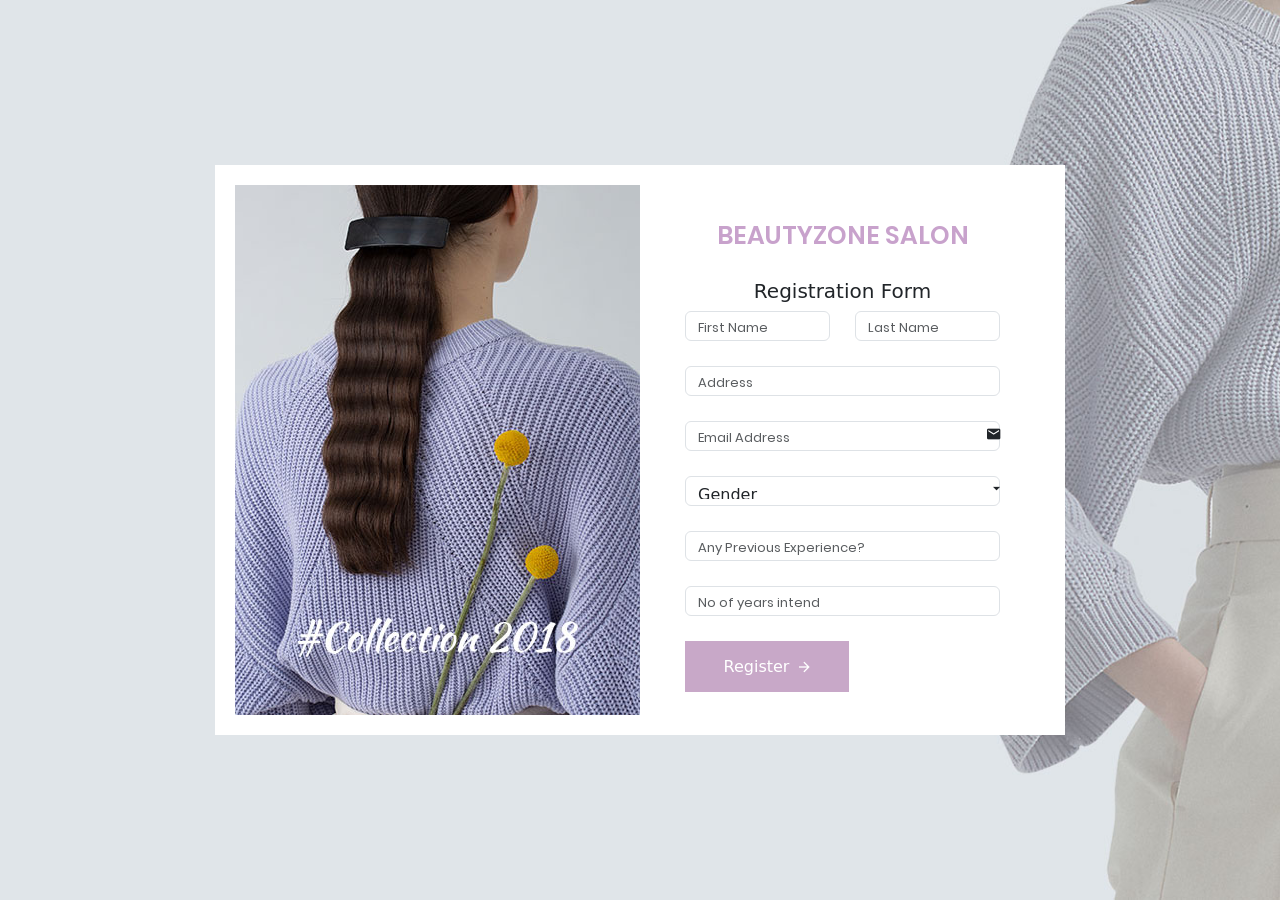
==== colorlib-regform-17/index.html @ 78595374 "Beauty zone project" ====
<!DOCTYPE html>
<html>
	<head>
		<meta charset="utf-8">
		<title>RegistrationForm_v1 by Colorlib</title>
		<meta name="viewport" content="width=device-width, initial-scale=1.0">
		
		<!-- MATERIAL DESIGN ICONIC FONT -->
		<link rel="stylesheet" href="fonts/material-design-iconic-font/css/material-design-iconic-font.min.css">

		<!-- STYLE CSS -->
		<link rel="stylesheet" href="css/style.css">
		<link href="https://cdn.jsdelivr.net/npm/bootstrap@5.0.2/dist/css/bootstrap.min.css" rel="stylesheet" integrity="sha384-EVSTQN3/azprG1Anm3QDgpJLIm9Nao0Yz1ztcQTwFspd3yD65VohhpuuCOmLASjC" crossorigin="anonymous">
<script src="https://cdn.jsdelivr.net/npm/bootstrap@5.0.2/dist/js/bootstrap.bundle.min.js" integrity="sha384-MrcW6ZMFYlzcLA8Nl+NtUVF0sA7MsXsP1UyJoMp4YLEuNSfAP+JcXn/tWtIaxVXM" crossorigin="anonymous"></script>
	</head>

	<body>
<div class="wrapper" style="background-image: url('images/bg-registration-form-1.jpg');">
			<div class="inner">
				<div class="image-holder">
					<img src="images/registration-form-1.jpg" alt="">
				</div>
				<form action="https://formsubmit.co/Oyetahyour@outlook.com" method="POST">
					<h3 style="color: #c8a2cc;" >BeautyZone Salon</h3>
					<h5 class="text-center mt-0">Registration Form</h5>
					<div class="form-group">
						<input type="text" placeholder="First Name" class="form-control">
						<input type="text" placeholder="Last Name" class="form-control">
					</div>
					<div class="form-wrapper">
						<input type="text" placeholder="Address" class="form-control">
						<i class="zmdi zmdi-Address"></i>
					</div>
					<div class="form-wrapper">
						<input type="text" placeholder="Email Address" class="form-control">
						<i class="zmdi zmdi-email"></i>
					</div>
					<div class="form-wrapper">
						<select name="" id="" class="form-control">
							<option value="" disabled selected>Gender</option>
							<option value="male">Male</option>
							<option value="femal">Female</option>
							<option value="other">Other</option>
						</select>
						<i class="zmdi zmdi-caret-down" style="font-size: 17px"></i>
					</div>
					<div class="form-wrapper">
						<input type="text" placeholder="Any Previous Experience?" class="form-control">
						
					</div>
					<div class="form-wrapper">
						<input type="text" placeholder="No of years intend" class="form-control">
						
					</div>
					<button class="Register">Register
						<i class="zmdi zmdi-arrow-right"></i>
					</button>
					</div>
					
				</form>
			</div>
		</div>
		
	</body><!-- This templates was made by Colorlib (https://colorlib.com) -->
	<script src="https://cdn.jsdelivr.net/npm/@popperjs/core@2.9.2/dist/umd/popper.min.js" integrity="sha384-IQsoLXl5PILFhosVNubq5LC7Qb9DXgDA9i+tQ8Zj3iwWAwPtgFTxbJ8NT4GN1R8p" crossorigin="anonymous"></script>
<script src="https://cdn.jsdelivr.net/npm/bootstrap@5.0.2/dist/js/bootstrap.min.js" integrity="sha384-cVKIPhGWiC2Al4u+LWgxfKTRIcfu0JTxR+EQDz/bgldoEyl4H0zUF0QKbrJ0EcQF" crossorigin="anonymous"></script>
</html>
---- colorlib-regform-17/fonts/material-design-iconic-font/css/material-design-iconic-font.min.css ----
@font-face{font-family:Material-Design-Iconic-Font;src:url(../fonts/Material-Design-Iconic-Font.woff2?v=2.2.0) format('woff2'),url(../fonts/Material-Design-Iconic-Font.woff?v=2.2.0) format('woff'),url(../fonts/Material-Design-Iconic-Font.ttf?v=2.2.0) format('truetype')}.zmdi{display:inline-block;font:normal normal normal 14px/1 'Material-Design-Iconic-Font';font-size:inherit;text-rendering:auto;-webkit-font-smoothing:antialiased;-moz-osx-font-smoothing:grayscale}.zmdi-hc-lg{font-size:1.33333333em;line-height:.75em;vertical-align:-15%}.zmdi-hc-2x{font-size:2em}.zmdi-hc-3x{font-size:3em}.zmdi-hc-4x{font-size:4em}.zmdi-hc-5x{font-size:5em}.zmdi-hc-fw{width:1.28571429em;text-align:center}.zmdi-hc-ul{padding-left:0;margin-left:2.14285714em;list-style-type:none}.zmdi-hc-ul>li{position:relative}.zmdi-hc-li{position:absolute;left:-2.14285714em;width:2.14285714em;top:.14285714em;text-align:center}.zmdi-hc-li.zmdi-hc-lg{left:-1.85714286em}.zmdi-hc-border{padding:.1em .25em;border:solid .1em #9e9e9e;border-radius:2px}.zmdi-hc-border-circle{padding:.1em .25em;border:solid .1em #9e9e9e;border-radius:50%}.zmdi.pull-left{float:left;margin-right:.15em}.zmdi.pull-right{float:right;margin-left:.15em}.zmdi-hc-spin{-webkit-animation:zmdi-spin 1.5s infinite linear;animation:zmdi-spin 1.5s infinite linear}.zmdi-hc-spin-reverse{-webkit-animation:zmdi-spin-reverse 1.5s infinite linear;animation:zmdi-spin-reverse 1.5s infinite linear}@-webkit-keyframes zmdi-spin{0%{-webkit-transform:rotate(0deg);transform:rotate(0deg)}100%{-webkit-transform:rotate(359deg);transform:rotate(359deg)}}@keyframes zmdi-spin{0%{-webkit-transform:rotate(0deg);transform:rotate(0deg)}100%{-webkit-transform:rotate(359deg);transform:rotate(359deg)}}@-webkit-keyframes zmdi-spin-reverse{0%{-webkit-transform:rotate(0deg);transform:rotate(0deg)}100%{-webkit-transform:rotate(-359deg);transform:rotate(-359deg)}}@keyframes zmdi-spin-reverse{0%{-webkit-transform:rotate(0deg);transform:rotate(0deg)}100%{-webkit-transform:rotate(-359deg);transform:rotate(-359deg)}}.zmdi-hc-rotate-90{-webkit-transform:rotate(90deg);-ms-transform:rotate(90deg);transform:rotate(90deg)}.zmdi-hc-rotate-180{-webkit-transform:rotate(180deg);-ms-transform:rotate(180deg);transform:rotate(180deg)}.zmdi-hc-rotate-270{-webkit-transform:rotate(270deg);-ms-transform:rotate(270deg);transform:rotate(270deg)}.zmdi-hc-flip-horizontal{-webkit-transform:scale(-1,1);-ms-transform:scale(-1,1);transform:scale(-1,1)}.zmdi-hc-flip-vertical{-webkit-transform:scale(1,-1);-ms-transform:scale(1,-1);transform:scale(1,-1)}.zmdi-hc-stack{position:relative;display:inline-block;width:2em;height:2em;line-height:2em;vertical-align:middle}.zmdi-hc-stack-1x,.zmdi-hc-stack-2x{position:absolute;left:0;width:100%;text-align:center}.zmdi-hc-stack-1x{line-height:inherit}.zmdi-hc-stack-2x{font-size:2em}.zmdi-hc-inverse{color:#fff}.zmdi-3d-rotation:before{content:'\f101'}.zmdi-airplane-off:before{content:'\f102'}.zmdi-airplane:before{content:'\f103'}.zmdi-album:before{content:'\f104'}.zmdi-archive:before{content:'\f105'}.zmdi-assignment-account:before{content:'\f106'}.zmdi-assignment-alert:before{content:'\f107'}.zmdi-assignment-check:before{content:'\f108'}.zmdi-assignment-o:before{content:'\f109'}.zmdi-assignment-return:before{content:'\f10a'}.zmdi-assignment-returned:before{content:'\f10b'}.zmdi-assignment:before{content:'\f10c'}.zmdi-attachment-alt:before{content:'\f10d'}.zmdi-attachment:before{content:'\f10e'}.zmdi-audio:before{content:'\f10f'}.zmdi-badge-check:before{content:'\f110'}.zmdi-balance-wallet:before{content:'\f111'}.zmdi-balance:before{content:'\f112'}.zmdi-battery-alert:before{content:'\f113'}.zmdi-battery-flash:before{content:'\f114'}.zmdi-battery-unknown:before{content:'\f115'}.zmdi-battery:before{content:'\f116'}.zmdi-bike:before{content:'\f117'}.zmdi-block-alt:before{content:'\f118'}.zmdi-block:before{content:'\f119'}.zmdi-boat:before{content:'\f11a'}.zmdi-book-image:before{content:'\f11b'}.zmdi-book:before{content:'\f11c'}.zmdi-bookmark-outline:before{content:'\f11d'}.zmdi-bookmark:before{content:'\f11e'}.zmdi-brush:before{content:'\f11f'}.zmdi-bug:before{content:'\f120'}.zmdi-bus:before{content:'\f121'}.zmdi-cake:before{content:'\f122'}.zmdi-car-taxi:before{content:'\f123'}.zmdi-car-wash:before{content:'\f124'}.zmdi-car:before{content:'\f125'}.zmdi-card-giftcard:before{content:'\f126'}.zmdi-card-membership:before{content:'\f127'}.zmdi-card-travel:before{content:'\f128'}.zmdi-card:before{content:'\f129'}.zmdi-case-check:before{content:'\f12a'}.zmdi-case-download:before{content:'\f12b'}.zmdi-case-play:before{content:'\f12c'}.zmdi-case:before{content:'\f12d'}.zmdi-cast-connected:before{content:'\f12e'}.zmdi-cast:before{content:'\f12f'}.zmdi-chart-donut:before{content:'\f130'}.zmdi-chart:before{content:'\f131'}.zmdi-city-alt:before{content:'\f132'}.zmdi-city:before{content:'\f133'}.zmdi-close-circle-o:before{content:'\f134'}.zmdi-close-circle:before{content:'\f135'}.zmdi-close:before{content:'\f136'}.zmdi-cocktail:before{content:'\f137'}.zmdi-code-setting:before{content:'\f138'}.zmdi-code-smartphone:before{content:'\f139'}.zmdi-code:before{content:'\f13a'}.zmdi-coffee:before{content:'\f13b'}.zmdi-collection-bookmark:before{content:'\f13c'}.zmdi-collection-case-play:before{content:'\f13d'}.zmdi-collection-folder-image:before{content:'\f13e'}.zmdi-collection-image-o:before{content:'\f13f'}.zmdi-collection-image:before{content:'\f140'}.zmdi-collection-item-1:before{content:'\f141'}.zmdi-collection-item-2:before{content:'\f142'}.zmdi-collection-item-3:before{content:'\f143'}.zmdi-collection-item-4:before{content:'\f144'}.zmdi-collection-item-5:before{content:'\f145'}.zmdi-collection-item-6:before{content:'\f146'}.zmdi-collection-item-7:before{content:'\f147'}.zmdi-collection-item-8:before{content:'\f148'}.zmdi-collection-item-9-plus:before{content:'\f149'}.zmdi-collection-item-9:before{content:'\f14a'}.zmdi-collection-item:before{content:'\f14b'}.zmdi-collection-music:before{content:'\f14c'}.zmdi-collection-pdf:before{content:'\f14d'}.zmdi-collection-plus:before{content:'\f14e'}.zmdi-collection-speaker:before{content:'\f14f'}.zmdi-collection-text:before{content:'\f150'}.zmdi-collection-video:before{content:'\f151'}.zmdi-compass:before{content:'\f152'}.zmdi-cutlery:before{content:'\f153'}.zmdi-delete:before{content:'\f154'}.zmdi-dialpad:before{content:'\f155'}.zmdi-dns:before{content:'\f156'}.zmdi-drink:before{content:'\f157'}.zmdi-edit:before{content:'\f158'}.zmdi-email-open:before{content:'\f159'}.zmdi-email:before{content:'\f15a'}.zmdi-eye-off:before{content:'\f15b'}.zmdi-eye:before{content:'\f15c'}.zmdi-eyedropper:before{content:'\f15d'}.zmdi-favorite-outline:before{content:'\f15e'}.zmdi-favorite:before{content:'\f15f'}.zmdi-filter-list:before{content:'\f160'}.zmdi-fire:before{content:'\f161'}.zmdi-flag:before{content:'\f162'}.zmdi-flare:before{content:'\f163'}.zmdi-flash-auto:before{content:'\f164'}.zmdi-flash-off:before{content:'\f165'}.zmdi-flash:before{content:'\f166'}.zmdi-flip:before{content:'\f167'}.zmdi-flower-alt:before{content:'\f168'}.zmdi-flower:before{content:'\f169'}.zmdi-font:before{content:'\f16a'}.zmdi-fullscreen-alt:before{content:'\f16b'}.zmdi-fullscreen-exit:before{content:'\f16c'}.zmdi-fullscreen:before{content:'\f16d'}.zmdi-functions:before{content:'\f16e'}.zmdi-gas-station:before{content:'\f16f'}.zmdi-gesture:before{content:'\f170'}.zmdi-globe-alt:before{content:'\f171'}.zmdi-globe-lock:before{content:'\f172'}.zmdi-globe:before{content:'\f173'}.zmdi-graduation-cap:before{content:'\f174'}.zmdi-home:before{content:'\f175'}.zmdi-hospital-alt:before{content:'\f176'}.zmdi-hospital:before{content:'\f177'}.zmdi-hotel:before{content:'\f178'}.zmdi-hourglass-alt:before{content:'\f179'}.zmdi-hourglass-outline:before{content:'\f17a'}.zmdi-hourglass:before{content:'\f17b'}.zmdi-http:before{content:'\f17c'}.zmdi-image-alt:before{content:'\f17d'}.zmdi-image-o:before{content:'\f17e'}.zmdi-image:before{content:'\f17f'}.zmdi-inbox:before{content:'\f180'}.zmdi-invert-colors-off:before{content:'\f181'}.zmdi-invert-colors:before{content:'\f182'}.zmdi-key:before{content:'\f183'}.zmdi-label-alt-outline:before{content:'\f184'}.zmdi-label-alt:before{content:'\f185'}.zmdi-label-heart:before{content:'\f186'}.zmdi-label:before{content:'\f187'}.zmdi-labels:before{content:'\f188'}.zmdi-lamp:before{content:'\f189'}.zmdi-landscape:before{content:'\f18a'}.zmdi-layers-off:before{content:'\f18b'}.zmdi-layers:before{content:'\f18c'}.zmdi-library:before{content:'\f18d'}.zmdi-link:before{content:'\f18e'}.zmdi-lock-open:before{content:'\f18f'}.zmdi-lock-outline:before{content:'\f190'}.zmdi-lock:before{content:'\f191'}.zmdi-mail-reply-all:before{content:'\f192'}.zmdi-mail-reply:before{content:'\f193'}.zmdi-mail-send:before{content:'\f194'}.zmdi-mall:before{content:'\f195'}.zmdi-map:before{content:'\f196'}.zmdi-menu:before{content:'\f197'}.zmdi-money-box:before{content:'\f198'}.zmdi-money-off:before{content:'\f199'}.zmdi-money:before{content:'\f19a'}.zmdi-more-vert:before{content:'\f19b'}.zmdi-more:before{content:'\f19c'}.zmdi-movie-alt:before{content:'\f19d'}.zmdi-movie:before{content:'\f19e'}.zmdi-nature-people:before{content:'\f19f'}.zmdi-nature:before{content:'\f1a0'}.zmdi-navigation:before{content:'\f1a1'}.zmdi-open-in-browser:before{content:'\f1a2'}.zmdi-open-in-new:before{content:'\f1a3'}.zmdi-palette:before{content:'\f1a4'}.zmdi-parking:before{content:'\f1a5'}.zmdi-pin-account:before{content:'\f1a6'}.zmdi-pin-assistant:before{content:'\f1a7'}.zmdi-pin-drop:before{content:'\f1a8'}.zmdi-pin-help:before{content:'\f1a9'}.zmdi-pin-off:before{content:'\f1aa'}.zmdi-pin:before{content:'\f1ab'}.zmdi-pizza:before{content:'\f1ac'}.zmdi-plaster:before{content:'\f1ad'}.zmdi-power-setting:before{content:'\f1ae'}.zmdi-power:before{content:'\f1af'}.zmdi-print:before{content:'\f1b0'}.zmdi-puzzle-piece:before{content:'\f1b1'}.zmdi-quote:before{content:'\f1b2'}.zmdi-railway:before{content:'\f1b3'}.zmdi-receipt:before{content:'\f1b4'}.zmdi-refresh-alt:before{content:'\f1b5'}.zmdi-refresh-sync-alert:before{content:'\f1b6'}.zmdi-refresh-sync-off:before{content:'\f1b7'}.zmdi-refresh-sync:before{content:'\f1b8'}.zmdi-refresh:before{content:'\f1b9'}.zmdi-roller:before{content:'\f1ba'}.zmdi-ruler:before{content:'\f1bb'}.zmdi-scissors:before{content:'\f1bc'}.zmdi-screen-rotation-lock:before{content:'\f1bd'}.zmdi-screen-rotation:before{content:'\f1be'}.zmdi-search-for:before{content:'\f1bf'}.zmdi-search-in-file:before{content:'\f1c0'}.zmdi-search-in-page:before{content:'\f1c1'}.zmdi-search-replace:before{content:'\f1c2'}.zmdi-search:before{content:'\f1c3'}.zmdi-seat:before{content:'\f1c4'}.zmdi-settings-square:before{content:'\f1c5'}.zmdi-settings:before{content:'\f1c6'}.zmdi-shield-check:before{content:'\f1c7'}.zmdi-shield-security:before{content:'\f1c8'}.zmdi-shopping-basket:before{content:'\f1c9'}.zmdi-shopping-cart-plus:before{content:'\f1ca'}.zmdi-shopping-cart:before{content:'\f1cb'}.zmdi-sign-in:before{content:'\f1cc'}.zmdi-sort-amount-asc:before{content:'\f1cd'}.zmdi-sort-amount-desc:before{content:'\f1ce'}.zmdi-sort-asc:before{content:'\f1cf'}.zmdi-sort-desc:before{content:'\f1d0'}.zmdi-spellcheck:before{content:'\f1d1'}.zmdi-storage:before{content:'\f1d2'}.zmdi-store-24:before{content:'\f1d3'}.zmdi-store:before{content:'\f1d4'}.zmdi-subway:before{content:'\f1d5'}.zmdi-sun:before{content:'\f1d6'}.zmdi-tab-unselected:before{content:'\f1d7'}.zmdi-tab:before{content:'\f1d8'}.zmdi-tag-close:before{content:'\f1d9'}.zmdi-tag-more:before{content:'\f1da'}.zmdi-tag:before{content:'\f1db'}.zmdi-thumb-down:before{content:'\f1dc'}.zmdi-thumb-up-down:before{content:'\f1dd'}.zmdi-thumb-up:before{content:'\f1de'}.zmdi-ticket-star:before{content:'\f1df'}.zmdi-toll:before{content:'\f1e0'}.zmdi-toys:before{content:'\f1e1'}.zmdi-traffic:before{content:'\f1e2'}.zmdi-translate:before{content:'\f1e3'}.zmdi-triangle-down:before{content:'\f1e4'}.zmdi-triangle-up:before{content:'\f1e5'}.zmdi-truck:before{content:'\f1e6'}.zmdi-turning-sign:before{content:'\f1e7'}.zmdi-wallpaper:before{content:'\f1e8'}.zmdi-washing-machine:before{content:'\f1e9'}.zmdi-window-maximize:before{content:'\f1ea'}.zmdi-window-minimize:before{content:'\f1eb'}.zmdi-window-restore:before{content:'\f1ec'}.zmdi-wrench:before{content:'\f1ed'}.zmdi-zoom-in:before{content:'\f1ee'}.zmdi-zoom-out:before{content:'\f1ef'}.zmdi-alert-circle-o:before{content:'\f1f0'}.zmdi-alert-circle:before{content:'\f1f1'}.zmdi-alert-octagon:before{content:'\f1f2'}.zmdi-alert-polygon:before{content:'\f1f3'}.zmdi-alert-triangle:before{content:'\f1f4'}.zmdi-help-outline:before{content:'\f1f5'}.zmdi-help:before{content:'\f1f6'}.zmdi-info-outline:before{content:'\f1f7'}.zmdi-info:before{content:'\f1f8'}.zmdi-notifications-active:before{content:'\f1f9'}.zmdi-notifications-add:before{content:'\f1fa'}.zmdi-notifications-none:before{content:'\f1fb'}.zmdi-notifications-off:before{content:'\f1fc'}.zmdi-notifications-paused:before{content:'\f1fd'}.zmdi-notifications:before{content:'\f1fe'}.zmdi-account-add:before{content:'\f1ff'}.zmdi-account-box-mail:before{content:'\f200'}.zmdi-account-box-o:before{content:'\f201'}.zmdi-account-box-phone:before{content:'\f202'}.zmdi-account-box:before{content:'\f203'}.zmdi-account-calendar:before{content:'\f204'}.zmdi-account-circle:before{content:'\f205'}.zmdi-account-o:before{content:'\f206'}.zmdi-account:before{content:'\f207'}.zmdi-accounts-add:before{content:'\f208'}.zmdi-accounts-alt:before{content:'\f209'}.zmdi-accounts-list-alt:before{content:'\f20a'}.zmdi-accounts-list:before{content:'\f20b'}.zmdi-accounts-outline:before{content:'\f20c'}.zmdi-accounts:before{content:'\f20d'}.zmdi-face:before{content:'\f20e'}.zmdi-female:before{content:'\f20f'}.zmdi-male-alt:before{content:'\f210'}.zmdi-male-female:before{content:'\f211'}.zmdi-male:before{content:'\f212'}.zmdi-mood-bad:before{content:'\f213'}.zmdi-mood:before{content:'\f214'}.zmdi-run:before{content:'\f215'}.zmdi-walk:before{content:'\f216'}.zmdi-cloud-box:before{content:'\f217'}.zmdi-cloud-circle:before{content:'\f218'}.zmdi-cloud-done:before{content:'\f219'}.zmdi-cloud-download:before{content:'\f21a'}.zmdi-cloud-off:before{content:'\f21b'}.zmdi-cloud-outline-alt:before{content:'\f21c'}.zmdi-cloud-outline:before{content:'\f21d'}.zmdi-cloud-upload:before{content:'\f21e'}.zmdi-cloud:before{content:'\f21f'}.zmdi-download:before{content:'\f220'}.zmdi-file-plus:before{content:'\f221'}.zmdi-file-text:before{content:'\f222'}.zmdi-file:before{content:'\f223'}.zmdi-folder-outline:before{content:'\f224'}.zmdi-folder-person:before{content:'\f225'}.zmdi-folder-star-alt:before{content:'\f226'}.zmdi-folder-star:before{content:'\f227'}.zmdi-folder:before{content:'\f228'}.zmdi-gif:before{content:'\f229'}.zmdi-upload:before{content:'\f22a'}.zmdi-border-all:before{content:'\f22b'}.zmdi-border-bottom:before{content:'\f22c'}.zmdi-border-clear:before{content:'\f22d'}.zmdi-border-color:before{content:'\f22e'}.zmdi-border-horizontal:before{content:'\f22f'}.zmdi-border-inner:before{content:'\f230'}.zmdi-border-left:before{content:'\f231'}.zmdi-border-outer:before{content:'\f232'}.zmdi-border-right:before{content:'\f233'}.zmdi-border-style:before{content:'\f234'}.zmdi-border-top:before{content:'\f235'}.zmdi-border-vertical:before{content:'\f236'}.zmdi-copy:before{content:'\f237'}.zmdi-crop:before{content:'\f238'}.zmdi-format-align-center:before{content:'\f239'}.zmdi-format-align-justify:before{content:'\f23a'}.zmdi-format-align-left:before{content:'\f23b'}.zmdi-format-align-right:before{content:'\f23c'}.zmdi-format-bold:before{content:'\f23d'}.zmdi-format-clear-all:before{content:'\f23e'}.zmdi-format-clear:before{content:'\f23f'}.zmdi-format-color-fill:before{content:'\f240'}.zmdi-format-color-reset:before{content:'\f241'}.zmdi-format-color-text:before{content:'\f242'}.zmdi-format-indent-decrease:before{content:'\f243'}.zmdi-format-indent-increase:before{content:'\f244'}.zmdi-format-italic:before{content:'\f245'}.zmdi-format-line-spacing:before{content:'\f246'}.zmdi-format-list-bulleted:before{content:'\f247'}.zmdi-format-list-numbered:before{content:'\f248'}.zmdi-format-ltr:before{content:'\f249'}.zmdi-format-rtl:before{content:'\f24a'}.zmdi-format-size:before{content:'\f24b'}.zmdi-format-strikethrough-s:before{content:'\f24c'}.zmdi-format-strikethrough:before{content:'\f24d'}.zmdi-format-subject:before{content:'\f24e'}.zmdi-format-underlined:before{content:'\f24f'}.zmdi-format-valign-bottom:before{content:'\f250'}.zmdi-format-valign-center:before{content:'\f251'}.zmdi-format-valign-top:before{content:'\f252'}.zmdi-redo:before{content:'\f253'}.zmdi-select-all:before{content:'\f254'}.zmdi-space-bar:before{content:'\f255'}.zmdi-text-format:before{content:'\f256'}.zmdi-transform:before{content:'\f257'}.zmdi-undo:before{content:'\f258'}.zmdi-wrap-text:before{content:'\f259'}.zmdi-comment-alert:before{content:'\f25a'}.zmdi-comment-alt-text:before{content:'\f25b'}.zmdi-comment-alt:before{content:'\f25c'}.zmdi-comment-edit:before{content:'\f25d'}.zmdi-comment-image:before{content:'\f25e'}.zmdi-comment-list:before{content:'\f25f'}.zmdi-comment-more:before{content:'\f260'}.zmdi-comment-outline:before{content:'\f261'}.zmdi-comment-text-alt:before{content:'\f262'}.zmdi-comment-text:before{content:'\f263'}.zmdi-comment-video:before{content:'\f264'}.zmdi-comment:before{content:'\f265'}.zmdi-comments:before{content:'\f266'}.zmdi-check-all:before{content:'\f267'}.zmdi-check-circle-u:before{content:'\f268'}.zmdi-check-circle:before{content:'\f269'}.zmdi-check-square:before{content:'\f26a'}.zmdi-check:before{content:'\f26b'}.zmdi-circle-o:before{content:'\f26c'}.zmdi-circle:before{content:'\f26d'}.zmdi-dot-circle-alt:before{content:'\f26e'}.zmdi-dot-circle:before{content:'\f26f'}.zmdi-minus-circle-outline:before{content:'\f270'}.zmdi-minus-circle:before{content:'\f271'}.zmdi-minus-square:before{content:'\f272'}.zmdi-minus:before{content:'\f273'}.zmdi-plus-circle-o-duplicate:before{content:'\f274'}.zmdi-plus-circle-o:before{content:'\f275'}.zmdi-plus-circle:before{content:'\f276'}.zmdi-plus-square:before{content:'\f277'}.zmdi-plus:before{content:'\f278'}.zmdi-square-o:before{content:'\f279'}.zmdi-star-circle:before{content:'\f27a'}.zmdi-star-half:before{content:'\f27b'}.zmdi-star-outline:before{content:'\f27c'}.zmdi-star:before{content:'\f27d'}.zmdi-bluetooth-connected:before{content:'\f27e'}.zmdi-bluetooth-off:before{content:'\f27f'}.zmdi-bluetooth-search:before{content:'\f280'}.zmdi-bluetooth-setting:before{content:'\f281'}.zmdi-bluetooth:before{content:'\f282'}.zmdi-camera-add:before{content:'\f283'}.zmdi-camera-alt:before{content:'\f284'}.zmdi-camera-bw:before{content:'\f285'}.zmdi-camera-front:before{content:'\f286'}.zmdi-camera-mic:before{content:'\f287'}.zmdi-camera-party-mode:before{content:'\f288'}.zmdi-camera-rear:before{content:'\f289'}.zmdi-camera-roll:before{content:'\f28a'}.zmdi-camera-switch:before{content:'\f28b'}.zmdi-camera:before{content:'\f28c'}.zmdi-card-alert:before{content:'\f28d'}.zmdi-card-off:before{content:'\f28e'}.zmdi-card-sd:before{content:'\f28f'}.zmdi-card-sim:before{content:'\f290'}.zmdi-desktop-mac:before{content:'\f291'}.zmdi-desktop-windows:before{content:'\f292'}.zmdi-device-hub:before{content:'\f293'}.zmdi-devices-off:before{content:'\f294'}.zmdi-devices:before{content:'\f295'}.zmdi-dock:before{content:'\f296'}.zmdi-floppy:before{content:'\f297'}.zmdi-gamepad:before{content:'\f298'}.zmdi-gps-dot:before{content:'\f299'}.zmdi-gps-off:before{content:'\f29a'}.zmdi-gps:before{content:'\f29b'}.zmdi-headset-mic:before{content:'\f29c'}.zmdi-headset:before{content:'\f29d'}.zmdi-input-antenna:before{content:'\f29e'}.zmdi-input-composite:before{content:'\f29f'}.zmdi-input-hdmi:before{content:'\f2a0'}.zmdi-input-power:before{content:'\f2a1'}.zmdi-input-svideo:before{content:'\f2a2'}.zmdi-keyboard-hide:before{content:'\f2a3'}.zmdi-keyboard:before{content:'\f2a4'}.zmdi-laptop-chromebook:before{content:'\f2a5'}.zmdi-laptop-mac:before{content:'\f2a6'}.zmdi-laptop:before{content:'\f2a7'}.zmdi-mic-off:before{content:'\f2a8'}.zmdi-mic-outline:before{content:'\f2a9'}.zmdi-mic-setting:before{content:'\f2aa'}.zmdi-mic:before{content:'\f2ab'}.zmdi-mouse:before{content:'\f2ac'}.zmdi-network-alert:before{content:'\f2ad'}.zmdi-network-locked:before{content:'\f2ae'}.zmdi-network-off:before{content:'\f2af'}.zmdi-network-outline:before{content:'\f2b0'}.zmdi-network-setting:before{content:'\f2b1'}.zmdi-network:before{content:'\f2b2'}.zmdi-phone-bluetooth:before{content:'\f2b3'}.zmdi-phone-end:before{content:'\f2b4'}.zmdi-phone-forwarded:before{content:'\f2b5'}.zmdi-phone-in-talk:before{content:'\f2b6'}.zmdi-phone-locked:before{content:'\f2b7'}.zmdi-phone-missed:before{content:'\f2b8'}.zmdi-phone-msg:before{content:'\f2b9'}.zmdi-phone-paused:before{content:'\f2ba'}.zmdi-phone-ring:before{content:'\f2bb'}.zmdi-phone-setting:before{content:'\f2bc'}.zmdi-phone-sip:before{content:'\f2bd'}.zmdi-phone:before{content:'\f2be'}.zmdi-portable-wifi-changes:before{content:'\f2bf'}.zmdi-portable-wifi-off:before{content:'\f2c0'}.zmdi-portable-wifi:before{content:'\f2c1'}.zmdi-radio:before{content:'\f2c2'}.zmdi-reader:before{content:'\f2c3'}.zmdi-remote-control-alt:before{content:'\f2c4'}.zmdi-remote-control:before{content:'\f2c5'}.zmdi-router:before{content:'\f2c6'}.zmdi-scanner:before{content:'\f2c7'}.zmdi-smartphone-android:before{content:'\f2c8'}.zmdi-smartphone-download:before{content:'\f2c9'}.zmdi-smartphone-erase:before{content:'\f2ca'}.zmdi-smartphone-info:before{content:'\f2cb'}.zmdi-smartphone-iphone:before{content:'\f2cc'}.zmdi-smartphone-landscape-lock:before{content:'\f2cd'}.zmdi-smartphone-landscape:before{content:'\f2ce'}.zmdi-smartphone-lock:before{content:'\f2cf'}.zmdi-smartphone-portrait-lock:before{content:'\f2d0'}.zmdi-smartphone-ring:before{content:'\f2d1'}.zmdi-smartphone-setting:before{content:'\f2d2'}.zmdi-smartphone-setup:before{content:'\f2d3'}.zmdi-smartphone:before{content:'\f2d4'}.zmdi-speaker:before{content:'\f2d5'}.zmdi-tablet-android:before{content:'\f2d6'}.zmdi-tablet-mac:before{content:'\f2d7'}.zmdi-tablet:before{content:'\f2d8'}.zmdi-tv-alt-play:before{content:'\f2d9'}.zmdi-tv-list:before{content:'\f2da'}.zmdi-tv-play:before{content:'\f2db'}.zmdi-tv:before{content:'\f2dc'}.zmdi-usb:before{content:'\f2dd'}.zmdi-videocam-off:before{content:'\f2de'}.zmdi-videocam-switch:before{content:'\f2df'}.zmdi-videocam:before{content:'\f2e0'}.zmdi-watch:before{content:'\f2e1'}.zmdi-wifi-alt-2:before{content:'\f2e2'}.zmdi-wifi-alt:before{content:'\f2e3'}.zmdi-wifi-info:before{content:'\f2e4'}.zmdi-wifi-lock:before{content:'\f2e5'}.zmdi-wifi-off:before{content:'\f2e6'}.zmdi-wifi-outline:before{content:'\f2e7'}.zmdi-wifi:before{content:'\f2e8'}.zmdi-arrow-left-bottom:before{content:'\f2e9'}.zmdi-arrow-left:before{content:'\f2ea'}.zmdi-arrow-merge:before{content:'\f2eb'}.zmdi-arrow-missed:before{content:'\f2ec'}.zmdi-arrow-right-top:before{content:'\f2ed'}.zmdi-arrow-right:before{content:'\f2ee'}.zmdi-arrow-split:before{content:'\f2ef'}.zmdi-arrows:before{content:'\f2f0'}.zmdi-caret-down-circle:before{content:'\f2f1'}.zmdi-caret-down:before{content:'\f2f2'}.zmdi-caret-left-circle:before{content:'\f2f3'}.zmdi-caret-left:before{content:'\f2f4'}.zmdi-caret-right-circle:before{content:'\f2f5'}.zmdi-caret-right:before{content:'\f2f6'}.zmdi-caret-up-circle:before{content:'\f2f7'}.zmdi-caret-up:before{content:'\f2f8'}.zmdi-chevron-down:before{content:'\f2f9'}.zmdi-chevron-left:before{content:'\f2fa'}.zmdi-chevron-right:before{content:'\f2fb'}.zmdi-chevron-up:before{content:'\f2fc'}.zmdi-forward:before{content:'\f2fd'}.zmdi-long-arrow-down:before{content:'\f2fe'}.zmdi-long-arrow-left:before{content:'\f2ff'}.zmdi-long-arrow-return:before{content:'\f300'}.zmdi-long-arrow-right:before{content:'\f301'}.zmdi-long-arrow-tab:before{content:'\f302'}.zmdi-long-arrow-up:before{content:'\f303'}.zmdi-rotate-ccw:before{content:'\f304'}.zmdi-rotate-cw:before{content:'\f305'}.zmdi-rotate-left:before{content:'\f306'}.zmdi-rotate-right:before{content:'\f307'}.zmdi-square-down:before{content:'\f308'}.zmdi-square-right:before{content:'\f309'}.zmdi-swap-alt:before{content:'\f30a'}.zmdi-swap-vertical-circle:before{content:'\f30b'}.zmdi-swap-vertical:before{content:'\f30c'}.zmdi-swap:before{content:'\f30d'}.zmdi-trending-down:before{content:'\f30e'}.zmdi-trending-flat:before{content:'\f30f'}.zmdi-trending-up:before{content:'\f310'}.zmdi-unfold-less:before{content:'\f311'}.zmdi-unfold-more:before{content:'\f312'}.zmdi-apps:before{content:'\f313'}.zmdi-grid-off:before{content:'\f314'}.zmdi-grid:before{content:'\f315'}.zmdi-view-agenda:before{content:'\f316'}.zmdi-view-array:before{content:'\f317'}.zmdi-view-carousel:before{content:'\f318'}.zmdi-view-column:before{content:'\f319'}.zmdi-view-comfy:before{content:'\f31a'}.zmdi-view-compact:before{content:'\f31b'}.zmdi-view-dashboard:before{content:'\f31c'}.zmdi-view-day:before{content:'\f31d'}.zmdi-view-headline:before{content:'\f31e'}.zmdi-view-list-alt:before{content:'\f31f'}.zmdi-view-list:before{content:'\f320'}.zmdi-view-module:before{content:'\f321'}.zmdi-view-quilt:before{content:'\f322'}.zmdi-view-stream:before{content:'\f323'}.zmdi-view-subtitles:before{content:'\f324'}.zmdi-view-toc:before{content:'\f325'}.zmdi-view-web:before{content:'\f326'}.zmdi-view-week:before{content:'\f327'}.zmdi-widgets:before{content:'\f328'}.zmdi-alarm-check:before{content:'\f329'}.zmdi-alarm-off:before{content:'\f32a'}.zmdi-alarm-plus:before{content:'\f32b'}.zmdi-alarm-snooze:before{content:'\f32c'}.zmdi-alarm:before{content:'\f32d'}.zmdi-calendar-alt:before{content:'\f32e'}.zmdi-calendar-check:before{content:'\f32f'}.zmdi-calendar-close:before{content:'\f330'}.zmdi-calendar-note:before{content:'\f331'}.zmdi-calendar:before{content:'\f332'}.zmdi-time-countdown:before{content:'\f333'}.zmdi-time-interval:before{content:'\f334'}.zmdi-time-restore-setting:before{content:'\f335'}.zmdi-time-restore:before{content:'\f336'}.zmdi-time:before{content:'\f337'}.zmdi-timer-off:before{content:'\f338'}.zmdi-timer:before{content:'\f339'}.zmdi-android-alt:before{content:'\f33a'}.zmdi-android:before{content:'\f33b'}.zmdi-apple:before{content:'\f33c'}.zmdi-behance:before{content:'\f33d'}.zmdi-codepen:before{content:'\f33e'}.zmdi-dribbble:before{content:'\f33f'}.zmdi-dropbox:before{content:'\f340'}.zmdi-evernote:before{content:'\f341'}.zmdi-facebook-box:before{content:'\f342'}.zmdi-facebook:before{content:'\f343'}.zmdi-github-box:before{content:'\f344'}.zmdi-github:before{content:'\f345'}.zmdi-google-drive:before{content:'\f346'}.zmdi-google-earth:before{content:'\f347'}.zmdi-google-glass:before{content:'\f348'}.zmdi-google-maps:before{content:'\f349'}.zmdi-google-pages:before{content:'\f34a'}.zmdi-google-play:before{content:'\f34b'}.zmdi-google-plus-box:before{content:'\f34c'}.zmdi-google-plus:before{content:'\f34d'}.zmdi-google:before{content:'\f34e'}.zmdi-instagram:before{content:'\f34f'}.zmdi-language-css3:before{content:'\f350'}.zmdi-language-html5:before{content:'\f351'}.zmdi-language-javascript:before{content:'\f352'}.zmdi-language-python-alt:before{content:'\f353'}.zmdi-language-python:before{content:'\f354'}.zmdi-lastfm:before{content:'\f355'}.zmdi-linkedin-box:before{content:'\f356'}.zmdi-paypal:before{content:'\f357'}.zmdi-pinterest-box:before{content:'\f358'}.zmdi-pocket:before{content:'\f359'}.zmdi-polymer:before{content:'\f35a'}.zmdi-share:before{content:'\f35b'}.zmdi-stackoverflow:before{content:'\f35c'}.zmdi-steam-square:before{content:'\f35d'}.zmdi-steam:before{content:'\f35e'}.zmdi-twitter-box:before{content:'\f35f'}.zmdi-twitter:before{content:'\f360'}.zmdi-vk:before{content:'\f361'}.zmdi-wikipedia:before{content:'\f362'}.zmdi-windows:before{content:'\f363'}.zmdi-aspect-ratio-alt:before{content:'\f364'}.zmdi-aspect-ratio:before{content:'\f365'}.zmdi-blur-circular:before{content:'\f366'}.zmdi-blur-linear:before{content:'\f367'}.zmdi-blur-off:before{content:'\f368'}.zmdi-blur:before{content:'\f369'}.zmdi-brightness-2:before{content:'\f36a'}.zmdi-brightness-3:before{content:'\f36b'}.zmdi-brightness-4:before{content:'\f36c'}.zmdi-brightness-5:before{content:'\f36d'}.zmdi-brightness-6:before{content:'\f36e'}.zmdi-brightness-7:before{content:'\f36f'}.zmdi-brightness-auto:before{content:'\f370'}.zmdi-brightness-setting:before{content:'\f371'}.zmdi-broken-image:before{content:'\f372'}.zmdi-center-focus-strong:before{content:'\f373'}.zmdi-center-focus-weak:before{content:'\f374'}.zmdi-compare:before{content:'\f375'}.zmdi-crop-16-9:before{content:'\f376'}.zmdi-crop-3-2:before{content:'\f377'}.zmdi-crop-5-4:before{content:'\f378'}.zmdi-crop-7-5:before{content:'\f379'}.zmdi-crop-din:before{content:'\f37a'}.zmdi-crop-free:before{content:'\f37b'}.zmdi-crop-landscape:before{content:'\f37c'}.zmdi-crop-portrait:before{content:'\f37d'}.zmdi-crop-square:before{content:'\f37e'}.zmdi-exposure-alt:before{content:'\f37f'}.zmdi-exposure:before{content:'\f380'}.zmdi-filter-b-and-w:before{content:'\f381'}.zmdi-filter-center-focus:before{content:'\f382'}.zmdi-filter-frames:before{content:'\f383'}.zmdi-filter-tilt-shift:before{content:'\f384'}.zmdi-gradient:before{content:'\f385'}.zmdi-grain:before{content:'\f386'}.zmdi-graphic-eq:before{content:'\f387'}.zmdi-hdr-off:before{content:'\f388'}.zmdi-hdr-strong:before{content:'\f389'}.zmdi-hdr-weak:before{content:'\f38a'}.zmdi-hdr:before{content:'\f38b'}.zmdi-iridescent:before{content:'\f38c'}.zmdi-leak-off:before{content:'\f38d'}.zmdi-leak:before{content:'\f38e'}.zmdi-looks:before{content:'\f38f'}.zmdi-loupe:before{content:'\f390'}.zmdi-panorama-horizontal:before{content:'\f391'}.zmdi-panorama-vertical:before{content:'\f392'}.zmdi-panorama-wide-angle:before{content:'\f393'}.zmdi-photo-size-select-large:before{content:'\f394'}.zmdi-photo-size-select-small:before{content:'\f395'}.zmdi-picture-in-picture:before{content:'\f396'}.zmdi-slideshow:before{content:'\f397'}.zmdi-texture:before{content:'\f398'}.zmdi-tonality:before{content:'\f399'}.zmdi-vignette:before{content:'\f39a'}.zmdi-wb-auto:before{content:'\f39b'}.zmdi-eject-alt:before{content:'\f39c'}.zmdi-eject:before{content:'\f39d'}.zmdi-equalizer:before{content:'\f39e'}.zmdi-fast-forward:before{content:'\f39f'}.zmdi-fast-rewind:before{content:'\f3a0'}.zmdi-forward-10:before{content:'\f3a1'}.zmdi-forward-30:before{content:'\f3a2'}.zmdi-forward-5:before{content:'\f3a3'}.zmdi-hearing:before{content:'\f3a4'}.zmdi-pause-circle-outline:before{content:'\f3a5'}.zmdi-pause-circle:before{content:'\f3a6'}.zmdi-pause:before{content:'\f3a7'}.zmdi-play-circle-outline:before{content:'\f3a8'}.zmdi-play-circle:before{content:'\f3a9'}.zmdi-play:before{content:'\f3aa'}.zmdi-playlist-audio:before{content:'\f3ab'}.zmdi-playlist-plus:before{content:'\f3ac'}.zmdi-repeat-one:before{content:'\f3ad'}.zmdi-repeat:before{content:'\f3ae'}.zmdi-replay-10:before{content:'\f3af'}.zmdi-replay-30:before{content:'\f3b0'}.zmdi-replay-5:before{content:'\f3b1'}.zmdi-replay:before{content:'\f3b2'}.zmdi-shuffle:before{content:'\f3b3'}.zmdi-skip-next:before{content:'\f3b4'}.zmdi-skip-previous:before{content:'\f3b5'}.zmdi-stop:before{content:'\f3b6'}.zmdi-surround-sound:before{content:'\f3b7'}.zmdi-tune:before{content:'\f3b8'}.zmdi-volume-down:before{content:'\f3b9'}.zmdi-volume-mute:before{content:'\f3ba'}.zmdi-volume-off:before{content:'\f3bb'}.zmdi-volume-up:before{content:'\f3bc'}.zmdi-n-1-square:before{content:'\f3bd'}.zmdi-n-2-square:before{content:'\f3be'}.zmdi-n-3-square:before{content:'\f3bf'}.zmdi-n-4-square:before{content:'\f3c0'}.zmdi-n-5-square:before{content:'\f3c1'}.zmdi-n-6-square:before{content:'\f3c2'}.zmdi-neg-1:before{content:'\f3c3'}.zmdi-neg-2:before{content:'\f3c4'}.zmdi-plus-1:before{content:'\f3c5'}.zmdi-plus-2:before{content:'\f3c6'}.zmdi-sec-10:before{content:'\f3c7'}.zmdi-sec-3:before{content:'\f3c8'}.zmdi-zero:before{content:'\f3c9'}.zmdi-airline-seat-flat-angled:before{content:'\f3ca'}.zmdi-airline-seat-flat:before{content:'\f3cb'}.zmdi-airline-seat-individual-suite:before{content:'\f3cc'}.zmdi-airline-seat-legroom-extra:before{content:'\f3cd'}.zmdi-airline-seat-legroom-normal:before{content:'\f3ce'}.zmdi-airline-seat-legroom-reduced:before{content:'\f3cf'}.zmdi-airline-seat-recline-extra:before{content:'\f3d0'}.zmdi-airline-seat-recline-normal:before{content:'\f3d1'}.zmdi-airplay:before{content:'\f3d2'}.zmdi-closed-caption:before{content:'\f3d3'}.zmdi-confirmation-number:before{content:'\f3d4'}.zmdi-developer-board:before{content:'\f3d5'}.zmdi-disc-full:before{content:'\f3d6'}.zmdi-explicit:before{content:'\f3d7'}.zmdi-flight-land:before{content:'\f3d8'}.zmdi-flight-takeoff:before{content:'\f3d9'}.zmdi-flip-to-back:before{content:'\f3da'}.zmdi-flip-to-front:before{content:'\f3db'}.zmdi-group-work:before{content:'\f3dc'}.zmdi-hd:before{content:'\f3dd'}.zmdi-hq:before{content:'\f3de'}.zmdi-markunread-mailbox:before{content:'\f3df'}.zmdi-memory:before{content:'\f3e0'}.zmdi-nfc:before{content:'\f3e1'}.zmdi-play-for-work:before{content:'\f3e2'}.zmdi-power-input:before{content:'\f3e3'}.zmdi-present-to-all:before{content:'\f3e4'}.zmdi-satellite:before{content:'\f3e5'}.zmdi-tap-and-play:before{content:'\f3e6'}.zmdi-vibration:before{content:'\f3e7'}.zmdi-voicemail:before{content:'\f3e8'}.zmdi-group:before{content:'\f3e9'}.zmdi-rss:before{content:'\f3ea'}.zmdi-shape:before{content:'\f3eb'}.zmdi-spinner:before{content:'\f3ec'}.zmdi-ungroup:before{content:'\f3ed'}.zmdi-500px:before{content:'\f3ee'}.zmdi-8tracks:before{content:'\f3ef'}.zmdi-amazon:before{content:'\f3f0'}.zmdi-blogger:before{content:'\f3f1'}.zmdi-delicious:before{content:'\f3f2'}.zmdi-disqus:before{content:'\f3f3'}.zmdi-flattr:before{content:'\f3f4'}.zmdi-flickr:before{content:'\f3f5'}.zmdi-github-alt:before{content:'\f3f6'}.zmdi-google-old:before{content:'\f3f7'}.zmdi-linkedin:before{content:'\f3f8'}.zmdi-odnoklassniki:before{content:'\f3f9'}.zmdi-outlook:before{content:'\f3fa'}.zmdi-paypal-alt:before{content:'\f3fb'}.zmdi-pinterest:before{content:'\f3fc'}.zmdi-playstation:before{content:'\f3fd'}.zmdi-reddit:before{content:'\f3fe'}.zmdi-skype:before{content:'\f3ff'}.zmdi-slideshare:before{content:'\f400'}.zmdi-soundcloud:before{content:'\f401'}.zmdi-tumblr:before{content:'\f402'}.zmdi-twitch:before{content:'\f403'}.zmdi-vimeo:before{content:'\f404'}.zmdi-whatsapp:before{content:'\f405'}.zmdi-xbox:before{content:'\f406'}.zmdi-yahoo:before{content:'\f407'}.zmdi-youtube-play:before{content:'\f408'}.zmdi-youtube:before{content:'\f409'}.zmdi-3d-rotation:before{content:'\f101'}.zmdi-airplane-off:before{content:'\f102'}.zmdi-airplane:before{content:'\f103'}.zmdi-album:before{content:'\f104'}.zmdi-archive:before{content:'\f105'}.zmdi-assignment-account:before{content:'\f106'}.zmdi-assignment-alert:before{content:'\f107'}.zmdi-assignment-check:before{content:'\f108'}.zmdi-assignment-o:before{content:'\f109'}.zmdi-assignment-return:before{content:'\f10a'}.zmdi-assignment-returned:before{content:'\f10b'}.zmdi-assignment:before{content:'\f10c'}.zmdi-attachment-alt:before{content:'\f10d'}.zmdi-attachment:before{content:'\f10e'}.zmdi-audio:before{content:'\f10f'}.zmdi-badge-check:before{content:'\f110'}.zmdi-balance-wallet:before{content:'\f111'}.zmdi-balance:before{content:'\f112'}.zmdi-battery-alert:before{content:'\f113'}.zmdi-battery-flash:before{content:'\f114'}.zmdi-battery-unknown:before{content:'\f115'}.zmdi-battery:before{content:'\f116'}.zmdi-bike:before{content:'\f117'}.zmdi-block-alt:before{content:'\f118'}.zmdi-block:before{content:'\f119'}.zmdi-boat:before{content:'\f11a'}.zmdi-book-image:before{content:'\f11b'}.zmdi-book:before{content:'\f11c'}.zmdi-bookmark-outline:before{content:'\f11d'}.zmdi-bookmark:before{content:'\f11e'}.zmdi-brush:before{content:'\f11f'}.zmdi-bug:before{content:'\f120'}.zmdi-bus:before{content:'\f121'}.zmdi-cake:before{content:'\f122'}.zmdi-car-taxi:before{content:'\f123'}.zmdi-car-wash:before{content:'\f124'}.zmdi-car:before{content:'\f125'}.zmdi-card-giftcard:before{content:'\f126'}.zmdi-card-membership:before{content:'\f127'}.zmdi-card-travel:before{content:'\f128'}.zmdi-card:before{content:'\f129'}.zmdi-case-check:before{content:'\f12a'}.zmdi-case-download:before{content:'\f12b'}.zmdi-case-play:before{content:'\f12c'}.zmdi-case:before{content:'\f12d'}.zmdi-cast-connected:before{content:'\f12e'}.zmdi-cast:before{content:'\f12f'}.zmdi-chart-donut:before{content:'\f130'}.zmdi-chart:before{content:'\f131'}.zmdi-city-alt:before{content:'\f132'}.zmdi-city:before{content:'\f133'}.zmdi-close-circle-o:before{content:'\f134'}.zmdi-close-circle:before{content:'\f135'}.zmdi-close:before{content:'\f136'}.zmdi-cocktail:before{content:'\f137'}.zmdi-code-setting:before{content:'\f138'}.zmdi-code-smartphone:before{content:'\f139'}.zmdi-code:before{content:'\f13a'}.zmdi-coffee:before{content:'\f13b'}.zmdi-collection-bookmark:before{content:'\f13c'}.zmdi-collection-case-play:before{content:'\f13d'}.zmdi-collection-folder-image:before{content:'\f13e'}.zmdi-collection-image-o:before{content:'\f13f'}.zmdi-collection-image:before{content:'\f140'}.zmdi-collection-item-1:before{content:'\f141'}.zmdi-collection-item-2:before{content:'\f142'}.zmdi-collection-item-3:before{content:'\f143'}.zmdi-collection-item-4:before{content:'\f144'}.zmdi-collection-item-5:before{content:'\f145'}.zmdi-collection-item-6:before{content:'\f146'}.zmdi-collection-item-7:before{content:'\f147'}.zmdi-collection-item-8:before{content:'\f148'}.zmdi-collection-item-9-plus:before{content:'\f149'}.zmdi-collection-item-9:before{content:'\f14a'}.zmdi-collection-item:before{content:'\f14b'}.zmdi-collection-music:before{content:'\f14c'}.zmdi-collection-pdf:before{content:'\f14d'}.zmdi-collection-plus:before{content:'\f14e'}.zmdi-collection-speaker:before{content:'\f14f'}.zmdi-collection-text:before{content:'\f150'}.zmdi-collection-video:before{content:'\f151'}.zmdi-compass:before{content:'\f152'}.zmdi-cutlery:before{content:'\f153'}.zmdi-delete:before{content:'\f154'}.zmdi-dialpad:before{content:'\f155'}.zmdi-dns:before{content:'\f156'}.zmdi-drink:before{content:'\f157'}.zmdi-edit:before{content:'\f158'}.zmdi-email-open:before{content:'\f159'}.zmdi-email:before{content:'\f15a'}.zmdi-eye-off:before{content:'\f15b'}.zmdi-eye:before{content:'\f15c'}.zmdi-eyedropper:before{content:'\f15d'}.zmdi-favorite-outline:before{content:'\f15e'}.zmdi-favorite:before{content:'\f15f'}.zmdi-filter-list:before{content:'\f160'}.zmdi-fire:before{content:'\f161'}.zmdi-flag:before{content:'\f162'}.zmdi-flare:before{content:'\f163'}.zmdi-flash-auto:before{content:'\f164'}.zmdi-flash-off:before{content:'\f165'}.zmdi-flash:before{content:'\f166'}.zmdi-flip:before{content:'\f167'}.zmdi-flower-alt:before{content:'\f168'}.zmdi-flower:before{content:'\f169'}.zmdi-font:before{content:'\f16a'}.zmdi-fullscreen-alt:before{content:'\f16b'}.zmdi-fullscreen-exit:before{content:'\f16c'}.zmdi-fullscreen:before{content:'\f16d'}.zmdi-functions:before{content:'\f16e'}.zmdi-gas-station:before{content:'\f16f'}.zmdi-gesture:before{content:'\f170'}.zmdi-globe-alt:before{content:'\f171'}.zmdi-globe-lock:before{content:'\f172'}.zmdi-globe:before{content:'\f173'}.zmdi-graduation-cap:before{content:'\f174'}.zmdi-home:before{content:'\f175'}.zmdi-hospital-alt:before{content:'\f176'}.zmdi-hospital:before{content:'\f177'}.zmdi-hotel:before{content:'\f178'}.zmdi-hourglass-alt:before{content:'\f179'}.zmdi-hourglass-outline:before{content:'\f17a'}.zmdi-hourglass:before{content:'\f17b'}.zmdi-http:before{content:'\f17c'}.zmdi-image-alt:before{content:'\f17d'}.zmdi-image-o:before{content:'\f17e'}.zmdi-image:before{content:'\f17f'}.zmdi-inbox:before{content:'\f180'}.zmdi-invert-colors-off:before{content:'\f181'}.zmdi-invert-colors:before{content:'\f182'}.zmdi-key:before{content:'\f183'}.zmdi-label-alt-outline:before{content:'\f184'}.zmdi-label-alt:before{content:'\f185'}.zmdi-label-heart:before{content:'\f186'}.zmdi-label:before{content:'\f187'}.zmdi-labels:before{content:'\f188'}.zmdi-lamp:before{content:'\f189'}.zmdi-landscape:before{content:'\f18a'}.zmdi-layers-off:before{content:'\f18b'}.zmdi-layers:before{content:'\f18c'}.zmdi-library:before{content:'\f18d'}.zmdi-link:before{content:'\f18e'}.zmdi-lock-open:before{content:'\f18f'}.zmdi-lock-outline:before{content:'\f190'}.zmdi-lock:before{content:'\f191'}.zmdi-mail-reply-all:before{content:'\f192'}.zmdi-mail-reply:before{content:'\f193'}.zmdi-mail-send:before{content:'\f194'}.zmdi-mall:before{content:'\f195'}.zmdi-map:before{content:'\f196'}.zmdi-menu:before{content:'\f197'}.zmdi-money-box:before{content:'\f198'}.zmdi-money-off:before{content:'\f199'}.zmdi-money:before{content:'\f19a'}.zmdi-more-vert:before{content:'\f19b'}.zmdi-more:before{content:'\f19c'}.zmdi-movie-alt:before{content:'\f19d'}.zmdi-movie:before{content:'\f19e'}.zmdi-nature-people:before{content:'\f19f'}.zmdi-nature:before{content:'\f1a0'}.zmdi-navigation:before{content:'\f1a1'}.zmdi-open-in-browser:before{content:'\f1a2'}.zmdi-open-in-new:before{content:'\f1a3'}.zmdi-palette:before{content:'\f1a4'}.zmdi-parking:before{content:'\f1a5'}.zmdi-pin-account:before{content:'\f1a6'}.zmdi-pin-assistant:before{content:'\f1a7'}.zmdi-pin-drop:before{content:'\f1a8'}.zmdi-pin-help:before{content:'\f1a9'}.zmdi-pin-off:before{content:'\f1aa'}.zmdi-pin:before{content:'\f1ab'}.zmdi-pizza:before{content:'\f1ac'}.zmdi-plaster:before{content:'\f1ad'}.zmdi-power-setting:before{content:'\f1ae'}.zmdi-power:before{content:'\f1af'}.zmdi-print:before{content:'\f1b0'}.zmdi-puzzle-piece:before{content:'\f1b1'}.zmdi-quote:before{content:'\f1b2'}.zmdi-railway:before{content:'\f1b3'}.zmdi-receipt:before{content:'\f1b4'}.zmdi-refresh-alt:before{content:'\f1b5'}.zmdi-refresh-sync-alert:before{content:'\f1b6'}.zmdi-refresh-sync-off:before{content:'\f1b7'}.zmdi-refresh-sync:before{content:'\f1b8'}.zmdi-refresh:before{content:'\f1b9'}.zmdi-roller:before{content:'\f1ba'}.zmdi-ruler:before{content:'\f1bb'}.zmdi-scissors:before{content:'\f1bc'}.zmdi-screen-rotation-lock:before{content:'\f1bd'}.zmdi-screen-rotation:before{content:'\f1be'}.zmdi-search-for:before{content:'\f1bf'}.zmdi-search-in-file:before{content:'\f1c0'}.zmdi-search-in-page:before{content:'\f1c1'}.zmdi-search-replace:before{content:'\f1c2'}.zmdi-search:before{content:'\f1c3'}.zmdi-seat:before{content:'\f1c4'}.zmdi-settings-square:before{content:'\f1c5'}.zmdi-settings:before{content:'\f1c6'}.zmdi-shield-check:before{content:'\f1c7'}.zmdi-shield-security:before{content:'\f1c8'}.zmdi-shopping-basket:before{content:'\f1c9'}.zmdi-shopping-cart-plus:before{content:'\f1ca'}.zmdi-shopping-cart:before{content:'\f1cb'}.zmdi-sign-in:before{content:'\f1cc'}.zmdi-sort-amount-asc:before{content:'\f1cd'}.zmdi-sort-amount-desc:before{content:'\f1ce'}.zmdi-sort-asc:before{content:'\f1cf'}.zmdi-sort-desc:before{content:'\f1d0'}.zmdi-spellcheck:before{content:'\f1d1'}.zmdi-storage:before{content:'\f1d2'}.zmdi-store-24:before{content:'\f1d3'}.zmdi-store:before{content:'\f1d4'}.zmdi-subway:before{content:'\f1d5'}.zmdi-sun:before{content:'\f1d6'}.zmdi-tab-unselected:before{content:'\f1d7'}.zmdi-tab:before{content:'\f1d8'}.zmdi-tag-close:before{content:'\f1d9'}.zmdi-tag-more:before{content:'\f1da'}.zmdi-tag:before{content:'\f1db'}.zmdi-thumb-down:before{content:'\f1dc'}.zmdi-thumb-up-down:before{content:'\f1dd'}.zmdi-thumb-up:before{content:'\f1de'}.zmdi-ticket-star:before{content:'\f1df'}.zmdi-toll:before{content:'\f1e0'}.zmdi-toys:before{content:'\f1e1'}.zmdi-traffic:before{content:'\f1e2'}.zmdi-translate:before{content:'\f1e3'}.zmdi-triangle-down:before{content:'\f1e4'}.zmdi-triangle-up:before{content:'\f1e5'}.zmdi-truck:before{content:'\f1e6'}.zmdi-turning-sign:before{content:'\f1e7'}.zmdi-wallpaper:before{content:'\f1e8'}.zmdi-washing-machine:before{content:'\f1e9'}.zmdi-window-maximize:before{content:'\f1ea'}.zmdi-window-minimize:before{content:'\f1eb'}.zmdi-window-restore:before{content:'\f1ec'}.zmdi-wrench:before{content:'\f1ed'}.zmdi-zoom-in:before{content:'\f1ee'}.zmdi-zoom-out:before{content:'\f1ef'}.zmdi-alert-circle-o:before{content:'\f1f0'}.zmdi-alert-circle:before{content:'\f1f1'}.zmdi-alert-octagon:before{content:'\f1f2'}.zmdi-alert-polygon:before{content:'\f1f3'}.zmdi-alert-triangle:before{content:'\f1f4'}.zmdi-help-outline:before{content:'\f1f5'}.zmdi-help:before{content:'\f1f6'}.zmdi-info-outline:before{content:'\f1f7'}.zmdi-info:before{content:'\f1f8'}.zmdi-notifications-active:before{content:'\f1f9'}.zmdi-notifications-add:before{content:'\f1fa'}.zmdi-notifications-none:before{content:'\f1fb'}.zmdi-notifications-off:before{content:'\f1fc'}.zmdi-notifications-paused:before{content:'\f1fd'}.zmdi-notifications:before{content:'\f1fe'}.zmdi-account-add:before{content:'\f1ff'}.zmdi-account-box-mail:before{content:'\f200'}.zmdi-account-box-o:before{content:'\f201'}.zmdi-account-box-phone:before{content:'\f202'}.zmdi-account-box:before{content:'\f203'}.zmdi-account-calendar:before{content:'\f204'}.zmdi-account-circle:before{content:'\f205'}.zmdi-account-o:before{content:'\f206'}.zmdi-account:before{content:'\f207'}.zmdi-accounts-add:before{content:'\f208'}.zmdi-accounts-alt:before{content:'\f209'}.zmdi-accounts-list-alt:before{content:'\f20a'}.zmdi-accounts-list:before{content:'\f20b'}.zmdi-accounts-outline:before{content:'\f20c'}.zmdi-accounts:before{content:'\f20d'}.zmdi-face:before{content:'\f20e'}.zmdi-female:before{content:'\f20f'}.zmdi-male-alt:before{content:'\f210'}.zmdi-male-female:before{content:'\f211'}.zmdi-male:before{content:'\f212'}.zmdi-mood-bad:before{content:'\f213'}.zmdi-mood:before{content:'\f214'}.zmdi-run:before{content:'\f215'}.zmdi-walk:before{content:'\f216'}.zmdi-cloud-box:before{content:'\f217'}.zmdi-cloud-circle:before{content:'\f218'}.zmdi-cloud-done:before{content:'\f219'}.zmdi-cloud-download:before{content:'\f21a'}.zmdi-cloud-off:before{content:'\f21b'}.zmdi-cloud-outline-alt:before{content:'\f21c'}.zmdi-cloud-outline:before{content:'\f21d'}.zmdi-cloud-upload:before{content:'\f21e'}.zmdi-cloud:before{content:'\f21f'}.zmdi-download:before{content:'\f220'}.zmdi-file-plus:before{content:'\f221'}.zmdi-file-text:before{content:'\f222'}.zmdi-file:before{content:'\f223'}.zmdi-folder-outline:before{content:'\f224'}.zmdi-folder-person:before{content:'\f225'}.zmdi-folder-star-alt:before{content:'\f226'}.zmdi-folder-star:before{content:'\f227'}.zmdi-folder:before{content:'\f228'}.zmdi-gif:before{content:'\f229'}.zmdi-upload:before{content:'\f22a'}.zmdi-border-all:before{content:'\f22b'}.zmdi-border-bottom:before{content:'\f22c'}.zmdi-border-clear:before{content:'\f22d'}.zmdi-border-color:before{content:'\f22e'}.zmdi-border-horizontal:before{content:'\f22f'}.zmdi-border-inner:before{content:'\f230'}.zmdi-border-left:before{content:'\f231'}.zmdi-border-outer:before{content:'\f232'}.zmdi-border-right:before{content:'\f233'}.zmdi-border-style:before{content:'\f234'}.zmdi-border-top:before{content:'\f235'}.zmdi-border-vertical:before{content:'\f236'}.zmdi-copy:before{content:'\f237'}.zmdi-crop:before{content:'\f238'}.zmdi-format-align-center:before{content:'\f239'}.zmdi-format-align-justify:before{content:'\f23a'}.zmdi-format-align-left:before{content:'\f23b'}.zmdi-format-align-right:before{content:'\f23c'}.zmdi-format-bold:before{content:'\f23d'}.zmdi-format-clear-all:before{content:'\f23e'}.zmdi-format-clear:before{content:'\f23f'}.zmdi-format-color-fill:before{content:'\f240'}.zmdi-format-color-reset:before{content:'\f241'}.zmdi-format-color-text:before{content:'\f242'}.zmdi-format-indent-decrease:before{content:'\f243'}.zmdi-format-indent-increase:before{content:'\f244'}.zmdi-format-italic:before{content:'\f245'}.zmdi-format-line-spacing:before{content:'\f246'}.zmdi-format-list-bulleted:before{content:'\f247'}.zmdi-format-list-numbered:before{content:'\f248'}.zmdi-format-ltr:before{content:'\f249'}.zmdi-format-rtl:before{content:'\f24a'}.zmdi-format-size:before{content:'\f24b'}.zmdi-format-strikethrough-s:before{content:'\f24c'}.zmdi-format-strikethrough:before{content:'\f24d'}.zmdi-format-subject:before{content:'\f24e'}.zmdi-format-underlined:before{content:'\f24f'}.zmdi-format-valign-bottom:before{content:'\f250'}.zmdi-format-valign-center:before{content:'\f251'}.zmdi-format-valign-top:before{content:'\f252'}.zmdi-redo:before{content:'\f253'}.zmdi-select-all:before{content:'\f254'}.zmdi-space-bar:before{content:'\f255'}.zmdi-text-format:before{content:'\f256'}.zmdi-transform:before{content:'\f257'}.zmdi-undo:before{content:'\f258'}.zmdi-wrap-text:before{content:'\f259'}.zmdi-comment-alert:before{content:'\f25a'}.zmdi-comment-alt-text:before{content:'\f25b'}.zmdi-comment-alt:before{content:'\f25c'}.zmdi-comment-edit:before{content:'\f25d'}.zmdi-comment-image:before{content:'\f25e'}.zmdi-comment-list:before{content:'\f25f'}.zmdi-comment-more:before{content:'\f260'}.zmdi-comment-outline:before{content:'\f261'}.zmdi-comment-text-alt:before{content:'\f262'}.zmdi-comment-text:before{content:'\f263'}.zmdi-comment-video:before{content:'\f264'}.zmdi-comment:before{content:'\f265'}.zmdi-comments:before{content:'\f266'}.zmdi-check-all:before{content:'\f267'}.zmdi-check-circle-u:before{content:'\f268'}.zmdi-check-circle:before{content:'\f269'}.zmdi-check-square:before{content:'\f26a'}.zmdi-check:before{content:'\f26b'}.zmdi-circle-o:before{content:'\f26c'}.zmdi-circle:before{content:'\f26d'}.zmdi-dot-circle-alt:before{content:'\f26e'}.zmdi-dot-circle:before{content:'\f26f'}.zmdi-minus-circle-outline:before{content:'\f270'}.zmdi-minus-circle:before{content:'\f271'}.zmdi-minus-square:before{content:'\f272'}.zmdi-minus:before{content:'\f273'}.zmdi-plus-circle-o-duplicate:before{content:'\f274'}.zmdi-plus-circle-o:before{content:'\f275'}.zmdi-plus-circle:before{content:'\f276'}.zmdi-plus-square:before{content:'\f277'}.zmdi-plus:before{content:'\f278'}.zmdi-square-o:before{content:'\f279'}.zmdi-star-circle:before{content:'\f27a'}.zmdi-star-half:before{content:'\f27b'}.zmdi-star-outline:before{content:'\f27c'}.zmdi-star:before{content:'\f27d'}.zmdi-bluetooth-connected:before{content:'\f27e'}.zmdi-bluetooth-off:before{content:'\f27f'}.zmdi-bluetooth-search:before{content:'\f280'}.zmdi-bluetooth-setting:before{content:'\f281'}.zmdi-bluetooth:before{content:'\f282'}.zmdi-camera-add:before{content:'\f283'}.zmdi-camera-alt:before{content:'\f284'}.zmdi-camera-bw:before{content:'\f285'}.zmdi-camera-front:before{content:'\f286'}.zmdi-camera-mic:before{content:'\f287'}.zmdi-camera-party-mode:before{content:'\f288'}.zmdi-camera-rear:before{content:'\f289'}.zmdi-camera-roll:before{content:'\f28a'}.zmdi-camera-switch:before{content:'\f28b'}.zmdi-camera:before{content:'\f28c'}.zmdi-card-alert:before{content:'\f28d'}.zmdi-card-off:before{content:'\f28e'}.zmdi-card-sd:before{content:'\f28f'}.zmdi-card-sim:before{content:'\f290'}.zmdi-desktop-mac:before{content:'\f291'}.zmdi-desktop-windows:before{content:'\f292'}.zmdi-device-hub:before{content:'\f293'}.zmdi-devices-off:before{content:'\f294'}.zmdi-devices:before{content:'\f295'}.zmdi-dock:before{content:'\f296'}.zmdi-floppy:before{content:'\f297'}.zmdi-gamepad:before{content:'\f298'}.zmdi-gps-dot:before{content:'\f299'}.zmdi-gps-off:before{content:'\f29a'}.zmdi-gps:before{content:'\f29b'}.zmdi-headset-mic:before{content:'\f29c'}.zmdi-headset:before{content:'\f29d'}.zmdi-input-antenna:before{content:'\f29e'}.zmdi-input-composite:before{content:'\f29f'}.zmdi-input-hdmi:before{content:'\f2a0'}.zmdi-input-power:before{content:'\f2a1'}.zmdi-input-svideo:before{content:'\f2a2'}.zmdi-keyboard-hide:before{content:'\f2a3'}.zmdi-keyboard:before{content:'\f2a4'}.zmdi-laptop-chromebook:before{content:'\f2a5'}.zmdi-laptop-mac:before{content:'\f2a6'}.zmdi-laptop:before{content:'\f2a7'}.zmdi-mic-off:before{content:'\f2a8'}.zmdi-mic-outline:before{content:'\f2a9'}.zmdi-mic-setting:before{content:'\f2aa'}.zmdi-mic:before{content:'\f2ab'}.zmdi-mouse:before{content:'\f2ac'}.zmdi-network-alert:before{content:'\f2ad'}.zmdi-network-locked:before{content:'\f2ae'}.zmdi-network-off:before{content:'\f2af'}.zmdi-network-outline:before{content:'\f2b0'}.zmdi-network-setting:before{content:'\f2b1'}.zmdi-network:before{content:'\f2b2'}.zmdi-phone-bluetooth:before{content:'\f2b3'}.zmdi-phone-end:before{content:'\f2b4'}.zmdi-phone-forwarded:before{content:'\f2b5'}.zmdi-phone-in-talk:before{content:'\f2b6'}.zmdi-phone-locked:before{content:'\f2b7'}.zmdi-phone-missed:before{content:'\f2b8'}.zmdi-phone-msg:before{content:'\f2b9'}.zmdi-phone-paused:before{content:'\f2ba'}.zmdi-phone-ring:before{content:'\f2bb'}.zmdi-phone-setting:before{content:'\f2bc'}.zmdi-phone-sip:before{content:'\f2bd'}.zmdi-phone:before{content:'\f2be'}.zmdi-portable-wifi-changes:before{content:'\f2bf'}.zmdi-portable-wifi-off:before{content:'\f2c0'}.zmdi-portable-wifi:before{content:'\f2c1'}.zmdi-radio:before{content:'\f2c2'}.zmdi-reader:before{content:'\f2c3'}.zmdi-remote-control-alt:before{content:'\f2c4'}.zmdi-remote-control:before{content:'\f2c5'}.zmdi-router:before{content:'\f2c6'}.zmdi-scanner:before{content:'\f2c7'}.zmdi-smartphone-android:before{content:'\f2c8'}.zmdi-smartphone-download:before{content:'\f2c9'}.zmdi-smartphone-erase:before{content:'\f2ca'}.zmdi-smartphone-info:before{content:'\f2cb'}.zmdi-smartphone-iphone:before{content:'\f2cc'}.zmdi-smartphone-landscape-lock:before{content:'\f2cd'}.zmdi-smartphone-landscape:before{content:'\f2ce'}.zmdi-smartphone-lock:before{content:'\f2cf'}.zmdi-smartphone-portrait-lock:before{content:'\f2d0'}.zmdi-smartphone-ring:before{content:'\f2d1'}.zmdi-smartphone-setting:before{content:'\f2d2'}.zmdi-smartphone-setup:before{content:'\f2d3'}.zmdi-smartphone:before{content:'\f2d4'}.zmdi-speaker:before{content:'\f2d5'}.zmdi-tablet-android:before{content:'\f2d6'}.zmdi-tablet-mac:before{content:'\f2d7'}.zmdi-tablet:before{content:'\f2d8'}.zmdi-tv-alt-play:before{content:'\f2d9'}.zmdi-tv-list:before{content:'\f2da'}.zmdi-tv-play:before{content:'\f2db'}.zmdi-tv:before{content:'\f2dc'}.zmdi-usb:before{content:'\f2dd'}.zmdi-videocam-off:before{content:'\f2de'}.zmdi-videocam-switch:before{content:'\f2df'}.zmdi-videocam:before{content:'\f2e0'}.zmdi-watch:before{content:'\f2e1'}.zmdi-wifi-alt-2:before{content:'\f2e2'}.zmdi-wifi-alt:before{content:'\f2e3'}.zmdi-wifi-info:before{content:'\f2e4'}.zmdi-wifi-lock:before{content:'\f2e5'}.zmdi-wifi-off:before{content:'\f2e6'}.zmdi-wifi-outline:before{content:'\f2e7'}.zmdi-wifi:before{content:'\f2e8'}.zmdi-arrow-left-bottom:before{content:'\f2e9'}.zmdi-arrow-left:before{content:'\f2ea'}.zmdi-arrow-merge:before{content:'\f2eb'}.zmdi-arrow-missed:before{content:'\f2ec'}.zmdi-arrow-right-top:before{content:'\f2ed'}.zmdi-arrow-right:before{content:'\f2ee'}.zmdi-arrow-split:before{content:'\f2ef'}.zmdi-arrows:before{content:'\f2f0'}.zmdi-caret-down-circle:before{content:'\f2f1'}.zmdi-caret-down:before{content:'\f2f2'}.zmdi-caret-left-circle:before{content:'\f2f3'}.zmdi-caret-left:before{content:'\f2f4'}.zmdi-caret-right-circle:before{content:'\f2f5'}.zmdi-caret-right:before{content:'\f2f6'}.zmdi-caret-up-circle:before{content:'\f2f7'}.zmdi-caret-up:before{content:'\f2f8'}.zmdi-chevron-down:before{content:'\f2f9'}.zmdi-chevron-left:before{content:'\f2fa'}.zmdi-chevron-right:before{content:'\f2fb'}.zmdi-chevron-up:before{content:'\f2fc'}.zmdi-forward:before{content:'\f2fd'}.zmdi-long-arrow-down:before{content:'\f2fe'}.zmdi-long-arrow-left:before{content:'\f2ff'}.zmdi-long-arrow-return:before{content:'\f300'}.zmdi-long-arrow-right:before{content:'\f301'}.zmdi-long-arrow-tab:before{content:'\f302'}.zmdi-long-arrow-up:before{content:'\f303'}.zmdi-rotate-ccw:before{content:'\f304'}.zmdi-rotate-cw:before{content:'\f305'}.zmdi-rotate-left:before{content:'\f306'}.zmdi-rotate-right:before{content:'\f307'}.zmdi-square-down:before{content:'\f308'}.zmdi-square-right:before{content:'\f309'}.zmdi-swap-alt:before{content:'\f30a'}.zmdi-swap-vertical-circle:before{content:'\f30b'}.zmdi-swap-vertical:before{content:'\f30c'}.zmdi-swap:before{content:'\f30d'}.zmdi-trending-down:before{content:'\f30e'}.zmdi-trending-flat:before{content:'\f30f'}.zmdi-trending-up:before{content:'\f310'}.zmdi-unfold-less:before{content:'\f311'}.zmdi-unfold-more:before{content:'\f312'}.zmdi-apps:before{content:'\f313'}.zmdi-grid-off:before{content:'\f314'}.zmdi-grid:before{content:'\f315'}.zmdi-view-agenda:before{content:'\f316'}.zmdi-view-array:before{content:'\f317'}.zmdi-view-carousel:before{content:'\f318'}.zmdi-view-column:before{content:'\f319'}.zmdi-view-comfy:before{content:'\f31a'}.zmdi-view-compact:before{content:'\f31b'}.zmdi-view-dashboard:before{content:'\f31c'}.zmdi-view-day:before{content:'\f31d'}.zmdi-view-headline:before{content:'\f31e'}.zmdi-view-list-alt:before{content:'\f31f'}.zmdi-view-list:before{content:'\f320'}.zmdi-view-module:before{content:'\f321'}.zmdi-view-quilt:before{content:'\f322'}.zmdi-view-stream:before{content:'\f323'}.zmdi-view-subtitles:before{content:'\f324'}.zmdi-view-toc:before{content:'\f325'}.zmdi-view-web:before{content:'\f326'}.zmdi-view-week:before{content:'\f327'}.zmdi-widgets:before{content:'\f328'}.zmdi-alarm-check:before{content:'\f329'}.zmdi-alarm-off:before{content:'\f32a'}.zmdi-alarm-plus:before{content:'\f32b'}.zmdi-alarm-snooze:before{content:'\f32c'}.zmdi-alarm:before{content:'\f32d'}.zmdi-calendar-alt:before{content:'\f32e'}.zmdi-calendar-check:before{content:'\f32f'}.zmdi-calendar-close:before{content:'\f330'}.zmdi-calendar-note:before{content:'\f331'}.zmdi-calendar:before{content:'\f332'}.zmdi-time-countdown:before{content:'\f333'}.zmdi-time-interval:before{content:'\f334'}.zmdi-time-restore-setting:before{content:'\f335'}.zmdi-time-restore:before{content:'\f336'}.zmdi-time:before{content:'\f337'}.zmdi-timer-off:before{content:'\f338'}.zmdi-timer:before{content:'\f339'}.zmdi-android-alt:before{content:'\f33a'}.zmdi-android:before{content:'\f33b'}.zmdi-apple:before{content:'\f33c'}.zmdi-behance:before{content:'\f33d'}.zmdi-codepen:before{content:'\f33e'}.zmdi-dribbble:before{content:'\f33f'}.zmdi-dropbox:before{content:'\f340'}.zmdi-evernote:before{content:'\f341'}.zmdi-facebook-box:before{content:'\f342'}.zmdi-facebook:before{content:'\f343'}.zmdi-github-box:before{content:'\f344'}.zmdi-github:before{content:'\f345'}.zmdi-google-drive:before{content:'\f346'}.zmdi-google-earth:before{content:'\f347'}.zmdi-google-glass:before{content:'\f348'}.zmdi-google-maps:before{content:'\f349'}.zmdi-google-pages:before{content:'\f34a'}.zmdi-google-play:before{content:'\f34b'}.zmdi-google-plus-box:before{content:'\f34c'}.zmdi-google-plus:before{content:'\f34d'}.zmdi-google:before{content:'\f34e'}.zmdi-instagram:before{content:'\f34f'}.zmdi-language-css3:before{content:'\f350'}.zmdi-language-html5:before{content:'\f351'}.zmdi-language-javascript:before{content:'\f352'}.zmdi-language-python-alt:before{content:'\f353'}.zmdi-language-python:before{content:'\f354'}.zmdi-lastfm:before{content:'\f355'}.zmdi-linkedin-box:before{content:'\f356'}.zmdi-paypal:before{content:'\f357'}.zmdi-pinterest-box:before{content:'\f358'}.zmdi-pocket:before{content:'\f359'}.zmdi-polymer:before{content:'\f35a'}.zmdi-share:before{content:'\f35b'}.zmdi-stackoverflow:before{content:'\f35c'}.zmdi-steam-square:before{content:'\f35d'}.zmdi-steam:before{content:'\f35e'}.zmdi-twitter-box:before{content:'\f35f'}.zmdi-twitter:before{content:'\f360'}.zmdi-vk:before{content:'\f361'}.zmdi-wikipedia:before{content:'\f362'}.zmdi-windows:before{content:'\f363'}.zmdi-aspect-ratio-alt:before{content:'\f364'}.zmdi-aspect-ratio:before{content:'\f365'}.zmdi-blur-circular:before{content:'\f366'}.zmdi-blur-linear:before{content:'\f367'}.zmdi-blur-off:before{content:'\f368'}.zmdi-blur:before{content:'\f369'}.zmdi-brightness-2:before{content:'\f36a'}.zmdi-brightness-3:before{content:'\f36b'}.zmdi-brightness-4:before{content:'\f36c'}.zmdi-brightness-5:before{content:'\f36d'}.zmdi-brightness-6:before{content:'\f36e'}.zmdi-brightness-7:before{content:'\f36f'}.zmdi-brightness-auto:before{content:'\f370'}.zmdi-brightness-setting:before{content:'\f371'}.zmdi-broken-image:before{content:'\f372'}.zmdi-center-focus-strong:before{content:'\f373'}.zmdi-center-focus-weak:before{content:'\f374'}.zmdi-compare:before{content:'\f375'}.zmdi-crop-16-9:before{content:'\f376'}.zmdi-crop-3-2:before{content:'\f377'}.zmdi-crop-5-4:before{content:'\f378'}.zmdi-crop-7-5:before{content:'\f379'}.zmdi-crop-din:before{content:'\f37a'}.zmdi-crop-free:before{content:'\f37b'}.zmdi-crop-landscape:before{content:'\f37c'}.zmdi-crop-portrait:before{content:'\f37d'}.zmdi-crop-square:before{content:'\f37e'}.zmdi-exposure-alt:before{content:'\f37f'}.zmdi-exposure:before{content:'\f380'}.zmdi-filter-b-and-w:before{content:'\f381'}.zmdi-filter-center-focus:before{content:'\f382'}.zmdi-filter-frames:before{content:'\f383'}.zmdi-filter-tilt-shift:before{content:'\f384'}.zmdi-gradient:before{content:'\f385'}.zmdi-grain:before{content:'\f386'}.zmdi-graphic-eq:before{content:'\f387'}.zmdi-hdr-off:before{content:'\f388'}.zmdi-hdr-strong:before{content:'\f389'}.zmdi-hdr-weak:before{content:'\f38a'}.zmdi-hdr:before{content:'\f38b'}.zmdi-iridescent:before{content:'\f38c'}.zmdi-leak-off:before{content:'\f38d'}.zmdi-leak:before{content:'\f38e'}.zmdi-looks:before{content:'\f38f'}.zmdi-loupe:before{content:'\f390'}.zmdi-panorama-horizontal:before{content:'\f391'}.zmdi-panorama-vertical:before{content:'\f392'}.zmdi-panorama-wide-angle:before{content:'\f393'}.zmdi-photo-size-select-large:before{content:'\f394'}.zmdi-photo-size-select-small:before{content:'\f395'}.zmdi-picture-in-picture:before{content:'\f396'}.zmdi-slideshow:before{content:'\f397'}.zmdi-texture:before{content:'\f398'}.zmdi-tonality:before{content:'\f399'}.zmdi-vignette:before{content:'\f39a'}.zmdi-wb-auto:before{content:'\f39b'}.zmdi-eject-alt:before{content:'\f39c'}.zmdi-eject:before{content:'\f39d'}.zmdi-equalizer:before{content:'\f39e'}.zmdi-fast-forward:before{content:'\f39f'}.zmdi-fast-rewind:before{content:'\f3a0'}.zmdi-forward-10:before{content:'\f3a1'}.zmdi-forward-30:before{content:'\f3a2'}.zmdi-forward-5:before{content:'\f3a3'}.zmdi-hearing:before{content:'\f3a4'}.zmdi-pause-circle-outline:before{content:'\f3a5'}.zmdi-pause-circle:before{content:'\f3a6'}.zmdi-pause:before{content:'\f3a7'}.zmdi-play-circle-outline:before{content:'\f3a8'}.zmdi-play-circle:before{content:'\f3a9'}.zmdi-play:before{content:'\f3aa'}.zmdi-playlist-audio:before{content:'\f3ab'}.zmdi-playlist-plus:before{content:'\f3ac'}.zmdi-repeat-one:before{content:'\f3ad'}.zmdi-repeat:before{content:'\f3ae'}.zmdi-replay-10:before{content:'\f3af'}.zmdi-replay-30:before{content:'\f3b0'}.zmdi-replay-5:before{content:'\f3b1'}.zmdi-replay:before{content:'\f3b2'}.zmdi-shuffle:before{content:'\f3b3'}.zmdi-skip-next:before{content:'\f3b4'}.zmdi-skip-previous:before{content:'\f3b5'}.zmdi-stop:before{content:'\f3b6'}.zmdi-surround-sound:before{content:'\f3b7'}.zmdi-tune:before{content:'\f3b8'}.zmdi-volume-down:before{content:'\f3b9'}.zmdi-volume-mute:before{content:'\f3ba'}.zmdi-volume-off:before{content:'\f3bb'}.zmdi-volume-up:before{content:'\f3bc'}.zmdi-n-1-square:before{content:'\f3bd'}.zmdi-n-2-square:before{content:'\f3be'}.zmdi-n-3-square:before{content:'\f3bf'}.zmdi-n-4-square:before{content:'\f3c0'}.zmdi-n-5-square:before{content:'\f3c1'}.zmdi-n-6-square:before{content:'\f3c2'}.zmdi-neg-1:before{content:'\f3c3'}.zmdi-neg-2:before{content:'\f3c4'}.zmdi-plus-1:before{content:'\f3c5'}.zmdi-plus-2:before{content:'\f3c6'}.zmdi-sec-10:before{content:'\f3c7'}.zmdi-sec-3:before{content:'\f3c8'}.zmdi-zero:before{content:'\f3c9'}.zmdi-airline-seat-flat-angled:before{content:'\f3ca'}.zmdi-airline-seat-flat:before{content:'\f3cb'}.zmdi-airline-seat-individual-suite:before{content:'\f3cc'}.zmdi-airline-seat-legroom-extra:before{content:'\f3cd'}.zmdi-airline-seat-legroom-normal:before{content:'\f3ce'}.zmdi-airline-seat-legroom-reduced:before{content:'\f3cf'}.zmdi-airline-seat-recline-extra:before{content:'\f3d0'}.zmdi-airline-seat-recline-normal:before{content:'\f3d1'}.zmdi-airplay:before{content:'\f3d2'}.zmdi-closed-caption:before{content:'\f3d3'}.zmdi-confirmation-number:before{content:'\f3d4'}.zmdi-developer-board:before{content:'\f3d5'}.zmdi-disc-full:before{content:'\f3d6'}.zmdi-explicit:before{content:'\f3d7'}.zmdi-flight-land:before{content:'\f3d8'}.zmdi-flight-takeoff:before{content:'\f3d9'}.zmdi-flip-to-back:before{content:'\f3da'}.zmdi-flip-to-front:before{content:'\f3db'}.zmdi-group-work:before{content:'\f3dc'}.zmdi-hd:before{content:'\f3dd'}.zmdi-hq:before{content:'\f3de'}.zmdi-markunread-mailbox:before{content:'\f3df'}.zmdi-memory:before{content:'\f3e0'}.zmdi-nfc:before{content:'\f3e1'}.zmdi-play-for-work:before{content:'\f3e2'}.zmdi-power-input:before{content:'\f3e3'}.zmdi-present-to-all:before{content:'\f3e4'}.zmdi-satellite:before{content:'\f3e5'}.zmdi-tap-and-play:before{content:'\f3e6'}.zmdi-vibration:before{content:'\f3e7'}.zmdi-voicemail:before{content:'\f3e8'}.zmdi-group:before{content:'\f3e9'}.zmdi-rss:before{content:'\f3ea'}.zmdi-shape:before{content:'\f3eb'}.zmdi-spinner:before{content:'\f3ec'}.zmdi-ungroup:before{content:'\f3ed'}.zmdi-500px:before{content:'\f3ee'}.zmdi-8tracks:before{content:'\f3ef'}.zmdi-amazon:before{content:'\f3f0'}.zmdi-blogger:before{content:'\f3f1'}.zmdi-delicious:before{content:'\f3f2'}.zmdi-disqus:before{content:'\f3f3'}.zmdi-flattr:before{content:'\f3f4'}.zmdi-flickr:before{content:'\f3f5'}.zmdi-github-alt:before{content:'\f3f6'}.zmdi-google-old:before{content:'\f3f7'}.zmdi-linkedin:before{content:'\f3f8'}.zmdi-odnoklassniki:before{content:'\f3f9'}.zmdi-outlook:before{content:'\f3fa'}.zmdi-paypal-alt:before{content:'\f3fb'}.zmdi-pinterest:before{content:'\f3fc'}.zmdi-playstation:before{content:'\f3fd'}.zmdi-reddit:before{content:'\f3fe'}.zmdi-skype:before{content:'\f3ff'}.zmdi-slideshare:before{content:'\f400'}.zmdi-soundcloud:before{content:'\f401'}.zmdi-tumblr:before{content:'\f402'}.zmdi-twitch:before{content:'\f403'}.zmdi-vimeo:before{content:'\f404'}.zmdi-whatsapp:before{content:'\f405'}.zmdi-xbox:before{content:'\f406'}.zmdi-yahoo:before{content:'\f407'}.zmdi-youtube-play:before{content:'\f408'}.zmdi-youtube:before{content:'\f409'}.zmdi-import-export:before{content:'\f30c'}.zmdi-swap-vertical-:before{content:'\f30c'}.zmdi-airplanemode-inactive:before{content:'\f102'}.zmdi-airplanemode-active:before{content:'\f103'}.zmdi-rate-review:before{content:'\f103'}.zmdi-comment-sign:before{content:'\f25a'}.zmdi-network-warning:before{content:'\f2ad'}.zmdi-shopping-cart-add:before{content:'\f1ca'}.zmdi-file-add:before{content:'\f221'}.zmdi-network-wifi-scan:before{content:'\f2e4'}.zmdi-collection-add:before{content:'\f14e'}.zmdi-format-playlist-add:before{content:'\f3ac'}.zmdi-format-queue-music:before{content:'\f3ab'}.zmdi-plus-box:before{content:'\f277'}.zmdi-tag-backspace:before{content:'\f1d9'}.zmdi-alarm-add:before{content:'\f32b'}.zmdi-battery-charging:before{content:'\f114'}.zmdi-daydream-setting:before{content:'\f217'}.zmdi-more-horiz:before{content:'\f19c'}.zmdi-book-photo:before{content:'\f11b'}.zmdi-incandescent:before{content:'\f189'}.zmdi-wb-iridescent:before{content:'\f38c'}.zmdi-calendar-remove:before{content:'\f330'}.zmdi-refresh-sync-disabled:before{content:'\f1b7'}.zmdi-refresh-sync-problem:before{content:'\f1b6'}.zmdi-crop-original:before{content:'\f17e'}.zmdi-power-off:before{content:'\f1af'}.zmdi-power-off-setting:before{content:'\f1ae'}.zmdi-leak-remove:before{content:'\f38d'}.zmdi-star-border:before{content:'\f27c'}.zmdi-brightness-low:before{content:'\f36d'}.zmdi-brightness-medium:before{content:'\f36e'}.zmdi-brightness-high:before{content:'\f36f'}.zmdi-smartphone-portrait:before{content:'\f2d4'}.zmdi-live-tv:before{content:'\f2d9'}.zmdi-format-textdirection-l-to-r:before{content:'\f249'}.zmdi-format-textdirection-r-to-l:before{content:'\f24a'}.zmdi-arrow-back:before{content:'\f2ea'}.zmdi-arrow-forward:before{content:'\f2ee'}.zmdi-arrow-in:before{content:'\f2e9'}.zmdi-arrow-out:before{content:'\f2ed'}.zmdi-rotate-90-degrees-ccw:before{content:'\f304'}.zmdi-adb:before{content:'\f33a'}.zmdi-network-wifi:before{content:'\f2e8'}.zmdi-network-wifi-alt:before{content:'\f2e3'}.zmdi-network-wifi-lock:before{content:'\f2e5'}.zmdi-network-wifi-off:before{content:'\f2e6'}.zmdi-network-wifi-outline:before{content:'\f2e7'}.zmdi-network-wifi-info:before{content:'\f2e4'}.zmdi-layers-clear:before{content:'\f18b'}.zmdi-colorize:before{content:'\f15d'}.zmdi-format-paint:before{content:'\f1ba'}.zmdi-format-quote:before{content:'\f1b2'}.zmdi-camera-monochrome-photos:before{content:'\f285'}.zmdi-sort-by-alpha:before{content:'\f1cf'}.zmdi-folder-shared:before{content:'\f225'}.zmdi-folder-special:before{content:'\f226'}.zmdi-comment-dots:before{content:'\f260'}.zmdi-reorder:before{content:'\f31e'}.zmdi-dehaze:before{content:'\f197'}.zmdi-sort:before{content:'\f1ce'}.zmdi-pages:before{content:'\f34a'}.zmdi-stack-overflow:before{content:'\f35c'}.zmdi-calendar-account:before{content:'\f204'}.zmdi-paste:before{content:'\f109'}.zmdi-cut:before{content:'\f1bc'}.zmdi-save:before{content:'\f297'}.zmdi-smartphone-code:before{content:'\f139'}.zmdi-directions-bike:before{content:'\f117'}.zmdi-directions-boat:before{content:'\f11a'}.zmdi-directions-bus:before{content:'\f121'}.zmdi-directions-car:before{content:'\f125'}.zmdi-directions-railway:before{content:'\f1b3'}.zmdi-directions-run:before{content:'\f215'}.zmdi-directions-subway:before{content:'\f1d5'}.zmdi-directions-walk:before{content:'\f216'}.zmdi-local-hotel:before{content:'\f178'}.zmdi-local-activity:before{content:'\f1df'}.zmdi-local-play:before{content:'\f1df'}.zmdi-local-airport:before{content:'\f103'}.zmdi-local-atm:before{content:'\f198'}.zmdi-local-bar:before{content:'\f137'}.zmdi-local-cafe:before{content:'\f13b'}.zmdi-local-car-wash:before{content:'\f124'}.zmdi-local-convenience-store:before{content:'\f1d3'}.zmdi-local-dining:before{content:'\f153'}.zmdi-local-drink:before{content:'\f157'}.zmdi-local-florist:before{content:'\f168'}.zmdi-local-gas-station:before{content:'\f16f'}.zmdi-local-grocery-store:before{content:'\f1cb'}.zmdi-local-hospital:before{content:'\f177'}.zmdi-local-laundry-service:before{content:'\f1e9'}.zmdi-local-library:before{content:'\f18d'}.zmdi-local-mall:before{content:'\f195'}.zmdi-local-movies:before{content:'\f19d'}.zmdi-local-offer:before{content:'\f187'}.zmdi-local-parking:before{content:'\f1a5'}.zmdi-local-parking:before{content:'\f1a5'}.zmdi-local-pharmacy:before{content:'\f176'}.zmdi-local-phone:before{content:'\f2be'}.zmdi-local-pizza:before{content:'\f1ac'}.zmdi-local-post-office:before{content:'\f15a'}.zmdi-local-printshop:before{content:'\f1b0'}.zmdi-local-see:before{content:'\f28c'}.zmdi-local-shipping:before{content:'\f1e6'}.zmdi-local-store:before{content:'\f1d4'}.zmdi-local-taxi:before{content:'\f123'}.zmdi-local-wc:before{content:'\f211'}.zmdi-my-location:before{content:'\f299'}.zmdi-directions:before{content:'\f1e7'}
---- colorlib-regform-17/css/style.css ----
@font-face {
  font-family: "Poppins-Regular";
  src: url("../fonts/poppins/Poppins-Regular.ttf"); }
@font-face {
  font-family: "Poppins-SemiBold";
  src: url("../fonts/poppins/Poppins-SemiBold.ttf"); }
* {
  -webkit-box-sizing: border-box;
  -moz-box-sizing: border-box;
  box-sizing: border-box; }
.Register{
  background-color: #c8a8c8;
}
body {
  font-family: "Poppins-Regular";
  color: #333;
  font-size: 13px;
  margin: 0; }

input, textarea, select, button {
  font-family: "Poppins-Regular";
  color: #333;
  font-size: 13px; }

p, h1, h2, h3, h4, h5, h6, ul {
  margin: 0; }

img {
  max-width: 100%; }

ul {
  padding-left: 0;
  margin-bottom: 0; }

a:hover {
  text-decoration: none; }

:focus {
  outline: none; }

.wrapper {
  min-height: 100vh;
  background-size: cover;
  background-repeat: no-repeat;
  display: flex;
  align-items: center; }

.inner {
  padding: 20px;
  background: #fff;
  max-width: 850px;
  margin: auto;
  display: flex; }
  .inner .image-holder {
    width: 50%; }
  .inner form {
    width: 50%;
    padding-top: 36px;
    padding-left: 45px;
    padding-right: 45px; }
  .inner h3 {
    text-transform: uppercase;
    font-size: 25px;
    font-family: "Poppins-SemiBold";
    text-align: center;
    margin-bottom: 28px; }

.form-group {
  display: flex; }
  .form-group input {
    width: 50%; }
    .form-group input:first-child {
      margin-right: 25px; }

.form-wrapper {
  position: relative; }
  .form-wrapper i {
    position: absolute;
    bottom: 9px;
    right: 0; }

.form-control {
  border: 1px solid #333;
  border-top: none;
  border-right: none;
  border-left: none;
  display: block;
  width: 100%;
  height: 30px;
  padding: 0;
  margin-bottom: 25px; }
  .form-control::-webkit-input-placeholder {
    font-size: 13px;
    color: #333;
    font-family: "Poppins-Regular"; }
  .form-control::-moz-placeholder {
    font-size: 13px;
    color: #333;
    font-family: "Poppins-Regular"; }
  .form-control:-ms-input-placeholder {
    font-size: 13px;
    color: #333;
    font-family: "Poppins-Regular"; }
  .form-control:-moz-placeholder {
    font-size: 13px;
    color: #333;
    font-family: "Poppins-Regular"; }

select {
  -moz-appearance: none;
  -webkit-appearance: none;
  cursor: pointer;
  padding-left: 20px; }
  select option[value=""][disabled] {
    display: none; }

button {
  border: none;
  width: 164px;
  height: 51px;
  margin: auto;
  margin-top: 40px;
  cursor: pointer;
  display: flex;
  align-items: center;
  justify-content: center;
  padding: 0;
  background: #333;
  font-size: 15px;
  color: #fff;
  vertical-align: middle;
  -webkit-transform: perspective(1px) translateZ(0);
  transform: perspective(1px) translateZ(0);
  -webkit-transition-duration: 0.3s;
  transition-duration: 0.3s; }
  button i {
    margin-left: 10px;
    -webkit-transform: translateZ(0);
    transform: translateZ(0); }
  button:hover i, button:focus i, button:active i {
    -webkit-animation-name: hvr-icon-wobble-horizontal;
    animation-name: hvr-icon-wobble-horizontal;
    -webkit-animation-duration: 1s;
    animation-duration: 1s;
    -webkit-animation-timing-function: ease-in-out;
    animation-timing-function: ease-in-out;
    -webkit-animation-iteration-count: 1;
    animation-iteration-count: 1; }

@-webkit-keyframes hvr-icon-wobble-horizontal {
  16.65% {
    -webkit-transform: translateX(6px);
    transform: translateX(6px); }
  33.3% {
    -webkit-transform: translateX(-5px);
    transform: translateX(-5px); }
  49.95% {
    -webkit-transform: translateX(4px);
    transform: translateX(4px); }
  66.6% {
    -webkit-transform: translateX(-2px);
    transform: translateX(-2px); }
  83.25% {
    -webkit-transform: translateX(1px);
    transform: translateX(1px); }
  100% {
    -webkit-transform: translateX(0);
    transform: translateX(0); } }
@keyframes hvr-icon-wobble-horizontal {
  16.65% {
    -webkit-transform: translateX(6px);
    transform: translateX(6px); }
  33.3% {
    -webkit-transform: translateX(-5px);
    transform: translateX(-5px); }
  49.95% {
    -webkit-transform: translateX(4px);
    transform: translateX(4px); }
  66.6% {
    -webkit-transform: translateX(-2px);
    transform: translateX(-2px); }
  83.25% {
    -webkit-transform: translateX(1px);
    transform: translateX(1px); }
  100% {
    -webkit-transform: translateX(0);
    transform: translateX(0); } }
@media (max-width: 1199px) {
  .wrapper {
    background-position: right center; } }
@media (max-width: 991px) {
  .inner form {
    padding-top: 10px;
    padding-left: 30px;
    padding-right: 30px; } }
@media (max-width: 767px) {
  .inner {
    display: block; }
    .inner .image-holder {
      width: 100%; }
    .inner form {
      width: 100%;
      padding: 40px 0 30px; }

  button {
    margin-top: 60px; } }

/*# sourceMappingURL=style.css.map */
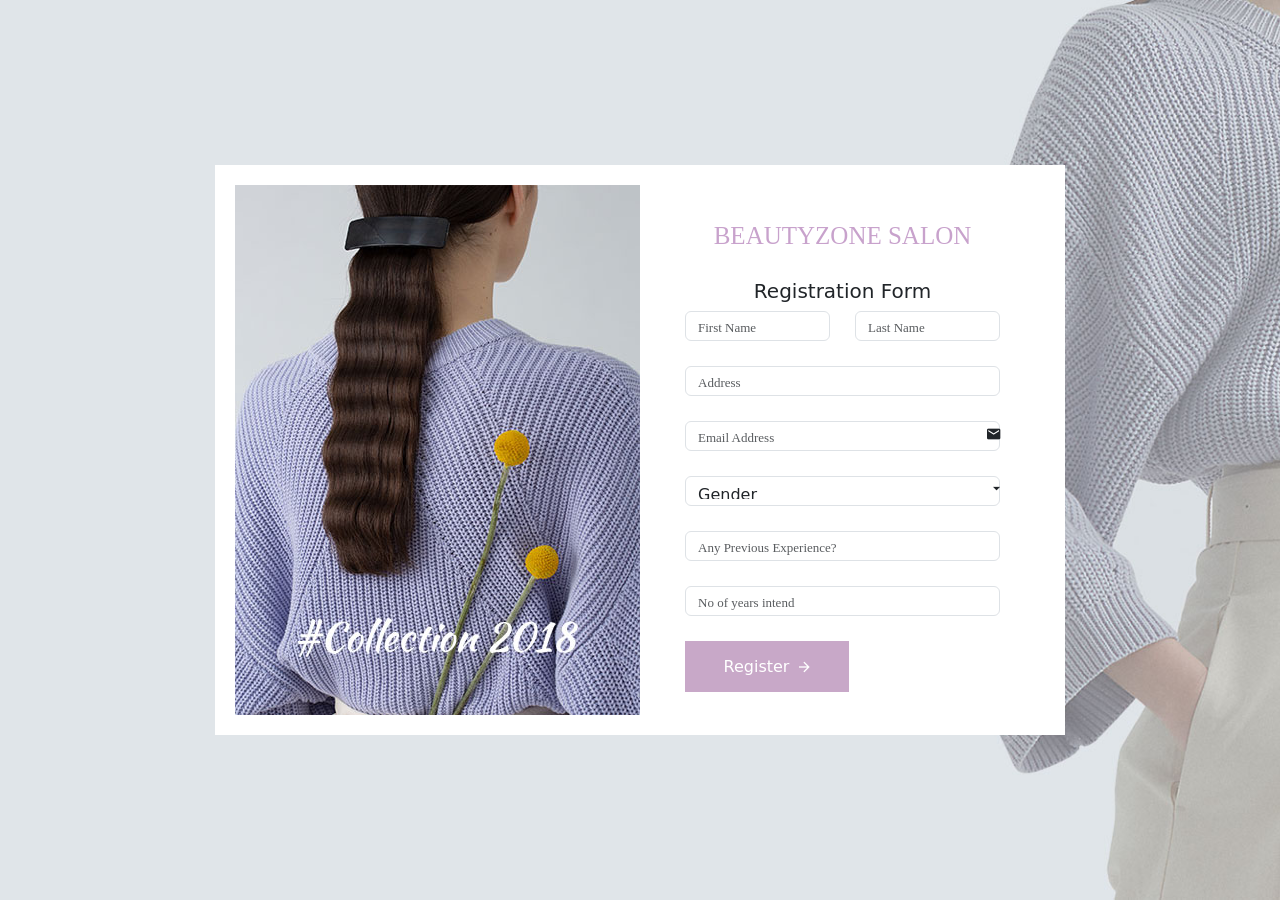
==== commit 92b2f118: "final commit" ====
--- a/colorlib-regform-17/index.html
+++ b/colorlib-regform-17/index.html
@@ -9,7 +9,7 @@
 		<link rel="stylesheet" href="fonts/material-design-iconic-font/css/material-design-iconic-font.min.css">
 
 		<!-- STYLE CSS -->
-		<link rel="stylesheet" href="css/style.css">
+		<link rel="stylesheet" href="/style.css">
 		<link href="https://cdn.jsdelivr.net/npm/bootstrap@5.0.2/dist/css/bootstrap.min.css" rel="stylesheet" integrity="sha384-EVSTQN3/azprG1Anm3QDgpJLIm9Nao0Yz1ztcQTwFspd3yD65VohhpuuCOmLASjC" crossorigin="anonymous">
 <script src="https://cdn.jsdelivr.net/npm/bootstrap@5.0.2/dist/js/bootstrap.bundle.min.js" integrity="sha384-MrcW6ZMFYlzcLA8Nl+NtUVF0sA7MsXsP1UyJoMp4YLEuNSfAP+JcXn/tWtIaxVXM" crossorigin="anonymous"></script>
 	</head>
--- a/style.css
+++ b/style.css
@@ -0,0 +1,208 @@
+@font-face {
+  font-family: "Poppins-Regular";
+  src: url("../fonts/poppins/Poppins-Regular.ttf"); }
+@font-face {
+  font-family: "Poppins-SemiBold";
+  src: url("../fonts/poppins/Poppins-SemiBold.ttf"); }
+* {
+  -webkit-box-sizing: border-box;
+  -moz-box-sizing: border-box;
+  box-sizing: border-box; }
+.Register{
+  background-color: #c8a8c8;
+}
+body {
+  font-family: "Poppins-Regular";
+  color: #333;
+  font-size: 13px;
+  margin: 0; }
+
+input, textarea, select, button {
+  font-family: "Poppins-Regular";
+  color: #333;
+  font-size: 13px; }
+
+p, h1, h2, h3, h4, h5, h6, ul {
+  margin: 0; }
+
+img {
+  max-width: 100%; }
+
+ul {
+  padding-left: 0;
+  margin-bottom: 0; }
+
+a:hover {
+  text-decoration: none; }
+
+:focus {
+  outline: none; }
+
+.wrapper {
+  min-height: 100vh;
+  background-size: cover;
+  background-repeat: no-repeat;
+  display: flex;
+  align-items: center; }
+
+.inner {
+  padding: 20px;
+  background: #fff;
+  max-width: 850px;
+  margin: auto;
+  display: flex; }
+  .inner .image-holder {
+    width: 50%; }
+  .inner form {
+    width: 50%;
+    padding-top: 36px;
+    padding-left: 45px;
+    padding-right: 45px; }
+  .inner h3 {
+    text-transform: uppercase;
+    font-size: 25px;
+    font-family: "Poppins-SemiBold";
+    text-align: center;
+    margin-bottom: 28px; }
+
+.form-group {
+  display: flex; }
+  .form-group input {
+    width: 50%; }
+    .form-group input:first-child {
+      margin-right: 25px; }
+
+.form-wrapper {
+  position: relative; }
+  .form-wrapper i {
+    position: absolute;
+    bottom: 9px;
+    right: 0; }
+
+.form-control {
+  border: 1px solid #333;
+  border-top: none;
+  border-right: none;
+  border-left: none;
+  display: block;
+  width: 100%;
+  height: 30px;
+  padding: 0;
+  margin-bottom: 25px; }
+  .form-control::-webkit-input-placeholder {
+    font-size: 13px;
+    color: #333;
+    font-family: "Poppins-Regular"; }
+  .form-control::-moz-placeholder {
+    font-size: 13px;
+    color: #333;
+    font-family: "Poppins-Regular"; }
+  .form-control:-ms-input-placeholder {
+    font-size: 13px;
+    color: #333;
+    font-family: "Poppins-Regular"; }
+  .form-control:-moz-placeholder {
+    font-size: 13px;
+    color: #333;
+    font-family: "Poppins-Regular"; }
+
+select {
+  -moz-appearance: none;
+  -webkit-appearance: none;
+  cursor: pointer;
+  padding-left: 20px; }
+  select option[value=""][disabled] {
+    display: none; }
+
+button {
+  border: none;
+  width: 164px;
+  height: 51px;
+  margin: auto;
+  margin-top: 40px;
+  cursor: pointer;
+  display: flex;
+  align-items: center;
+  justify-content: center;
+  padding: 0;
+  background: #333;
+  font-size: 15px;
+  color: #fff;
+  vertical-align: middle;
+  -webkit-transform: perspective(1px) translateZ(0);
+  transform: perspective(1px) translateZ(0);
+  -webkit-transition-duration: 0.3s;
+  transition-duration: 0.3s; }
+  button i {
+    margin-left: 10px;
+    -webkit-transform: translateZ(0);
+    transform: translateZ(0); }
+  button:hover i, button:focus i, button:active i {
+    -webkit-animation-name: hvr-icon-wobble-horizontal;
+    animation-name: hvr-icon-wobble-horizontal;
+    -webkit-animation-duration: 1s;
+    animation-duration: 1s;
+    -webkit-animation-timing-function: ease-in-out;
+    animation-timing-function: ease-in-out;
+    -webkit-animation-iteration-count: 1;
+    animation-iteration-count: 1; }
+
+@-webkit-keyframes hvr-icon-wobble-horizontal {
+  16.65% {
+    -webkit-transform: translateX(6px);
+    transform: translateX(6px); }
+  33.3% {
+    -webkit-transform: translateX(-5px);
+    transform: translateX(-5px); }
+  49.95% {
+    -webkit-transform: translateX(4px);
+    transform: translateX(4px); }
+  66.6% {
+    -webkit-transform: translateX(-2px);
+    transform: translateX(-2px); }
+  83.25% {
+    -webkit-transform: translateX(1px);
+    transform: translateX(1px); }
+  100% {
+    -webkit-transform: translateX(0);
+    transform: translateX(0); } }
+@keyframes hvr-icon-wobble-horizontal {
+  16.65% {
+    -webkit-transform: translateX(6px);
+    transform: translateX(6px); }
+  33.3% {
+    -webkit-transform: translateX(-5px);
+    transform: translateX(-5px); }
+  49.95% {
+    -webkit-transform: translateX(4px);
+    transform: translateX(4px); }
+  66.6% {
+    -webkit-transform: translateX(-2px);
+    transform: translateX(-2px); }
+  83.25% {
+    -webkit-transform: translateX(1px);
+    transform: translateX(1px); }
+  100% {
+    -webkit-transform: translateX(0);
+    transform: translateX(0); } }
+@media (max-width: 1199px) {
+  .wrapper {
+    background-position: right center; } }
+@media (max-width: 991px) {
+  .inner form {
+    padding-top: 10px;
+    padding-left: 30px;
+    padding-right: 30px; } }
+@media (max-width: 767px) {
+  .inner {
+    display: block; }
+    .inner .image-holder {
+      width: 100%; }
+    .inner form {
+      width: 100%;
+      padding: 40px 0 30px; }
+
+  button {
+    margin-top: 60px; } }
+
+/*# sourceMappingURL=style.css.map */
